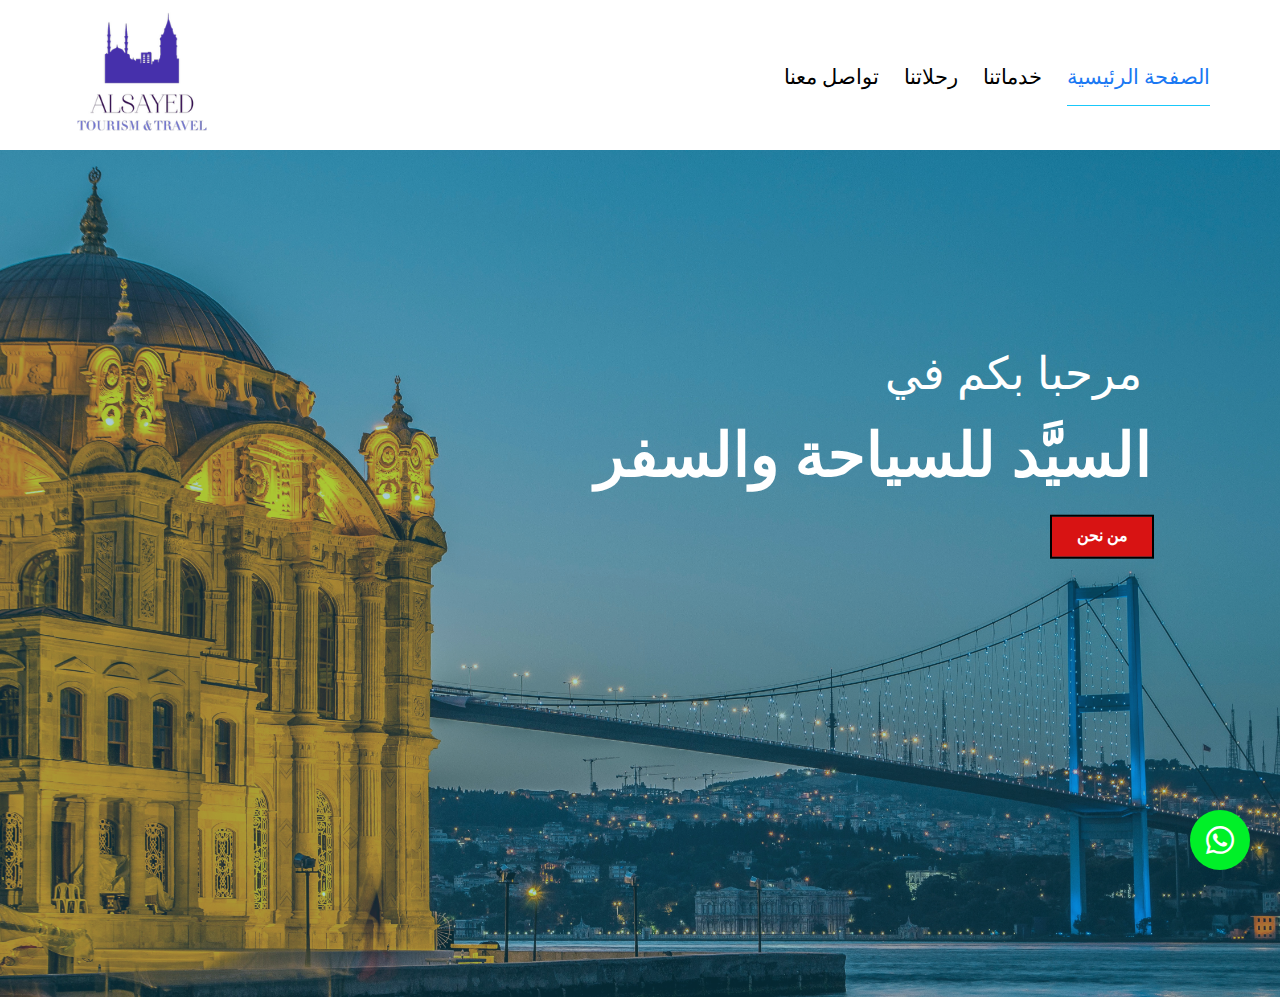
==== tourism.html @ 8df1ad29 "change video to images, for slow internet connection" ====
<!DOCTYPE html>
<html lang="en">
  <head>
    <meta charset="UTF-8" />
    <meta http-equiv="X-UA-Compatible" content="IE=edge" />
    <meta name="viewport" content="width=device-width, initial-scale=1.0" />
    <title>Alsayed Tourism & Travel</title>
    <!-- Normalize css -->
    <link rel="stylesheet" href="css/normalize.css" />
    <!-- Font Awesome Library -->
    <link rel="stylesheet" href="css/all.min.css" />
    <!-- Main Template Css File -->
    <link rel="stylesheet" href="css/tourism.css" />
    <!-- Google Fonts -->
    <link
      href="https://fonts.googleapis.com/css2?family=Cairo:wght@200;300;400;500;600;700;800;900;1000&family=Jomhuria&family=Open+Sans:wght@300;400;500;600;700;800&family=Rubik:wght@300;400;500;700&family=Work+Sans:wght@200;300;400;500;600;700;800&display=swap"
      rel="stylesheet"
    />
  </head>
  <body>
    <!-- start header -->
    <header>
      <div class="container">
        <nav>
          <i class="fas fa-bars toggle-menu"></i>
          <ul>
            <li><a class="active" href="#">الصفحة الرئيسية</a></li>
            <li><a href="#services">خدماتنا</a></li>
            <li><a href="#portfolio">رحلاتنا</a></li>
            <li><a href="#contact">تواصل معنا</a></li>
          </ul>
        </nav>
        <div class="logo">
          <a href="#" class="logo">
            <img
              decoding="async"
              src="././images/LogoSample_ByTailorBrands.jpg"
              alt="Logo"
            />
          </a>
        </div>
      </div>
    </header>
    <!-- End header -->
    <!-- Start images section -->
    <div class="images">
      <img 
      loading="lazy"
        src="./images/1.jpg"
      ></img>
      <div class="text">
        <p>مرحبا بكم في</p>
        <h2>السيَّد للسياحة والسفر</h2>
        <a href="#about">من نحن</a>
      </div>
    </div>
    <div class="whatsapp">
      <a href=""
        ><i class="fa-brands fa-whatsapp fa-2xl" style="color: #fff"></i
      ></a>
    </div>
    <!-- End images section -->
    <script src="tourism.js"></script>
  </body>
</html>
---- css/tourism.css ----
/* Start Variables */
:root {
  --main-color: #19c8fa;
  --transparent-color: rgb(15 116 143 / 35%);
  --section-padding: 100px;
  --main-text-color: #777;
}
/* End Variables */
/* Start Global Rules */
* {
  -webkit-box-sizing: border-box;
  box-sizing: border-box;
  box-sizing: border-box;
  padding: 0;
  margin: 0;
  direction: rtl;
}
html {
  scroll-behavior: smooth;
}
body {
  font-family: "Open Sans", sans-serif;
}
ul {
  list-style: none;
}
.container {
  padding-left: 15px;
  padding-right: 15px;
  margin-left: auto;
  margin-right: auto;
}
/* Small */
@media (min-width: 768px) {
  .container {
    width: 750px;
  }
}

@media (min-width: 992px) {
  .container {
    width: 970px;
  }
}
/* Large */
@media (min-width: 1200px) {
  .container {
    width: 1170px;
  }
}
/* End Global Rules */
/* Start Header */
header {
  position: absolute;
  left: 0;
  width: 100%;
  z-index: 1;
}

header .container {
  display: flex;
  justify-content: space-between;
  align-items: center;
  position: relative;
  min-height: 97px;
}
/* header .container::after {
  content: "";
  position: absolute;
  height: 1px;
  background-color: #a2a2a2;
  bottom: 0;
  width: calc(100% - 30px);
  left: 15px;
} */
header .container .logo img {
  max-height: 150px;
}
header .container nav {
  flex: 1;
  display: flex;
  align-items: center;
  justify-content: flex-start;
}
header .container nav ul {
  display: flex;
  gap: 25px;
}
header .container nav ul li a {
  text-decoration: none;
  color: black;
  font-size: 1.3rem;
}
header .container nav ul li .active {
  color: #1b79f3;
}
header .container nav i {
  display: none;
  font-size: 22px;
}
header nav ul li a.active,
header nav ul li a:hover {
  color: #1b79f3;
  border-bottom: 1px solid var(--main-color);
  padding-bottom: 15px;
}
@media (max-width: 767px) {
  header .container nav ul {
    display: none;
    flex-direction: column;
    gap: 50px;
    padding: 20px;
    position: absolute;
    top: 100%;
    right: 0;
    width: 100%;
    height: 100vh;
    background-color: black;
    z-index: 5;
  }
  header .container nav ul .trans {
    transition: background-color 1s ease;
    -webkit-transition: background-color 1s ease;
    transition: background-color 1s ease;
    -ms-transition: background-color 1s ease;
    -o-transition: background-color 1s ease;
  }
  header .container nav {
    padding-top: 40px;
    flex-flow: column;
    align-items: flex-start;
    width: 100%;
  }
  header .container nav i {
    padding-bottom: 20px;
    display: flex;
    cursor: pointer;
  }
  header .container nav ul li a {
    color: white;
    font-size: 1.5rem;
  }
  header .container .logo img {
    max-height: 100px;
  }
  header nav ul li a.active,
  header nav ul li a:hover {
    color: #1b79f3;
    border-bottom: 1px solid var(--main-color);
    padding-bottom: 15px;
  }
}
/* End Header */

/* Start images section */
.images {
  top: 150px;
  position: relative;
  margin-bottom: var(--section-padding);
  display: flex;
}
.images img {
  max-width: 100%;
  animation-name: cf4FadeInOut;
  animation-delay: 3s;
  animation-iteration-count: infinite;
  animation-duration: 3.3s;
}
.images::before {
  content: "";
  width: 100%;
  height: 100%;
  position: absolute;
  left: 0;
  top: 0px;
  background-color: var(--transparent-color);
  z-index: 2;
}
.images .text {
  padding: calc(var(--section-padding) / 2) 0;
  text-align: right;
  width: 90%;
  position: absolute;
  bottom: 65%;
  transform: translateY(50%);
  -webkit-transform: translateY(50%);
  transform: translateY(50%);
  -ms-transform: translateY(50%);
  -o-transform: translateY(50%);
  text-transform: uppercase;
  right: 10%;
  z-index: 3;
}
.images .text p {
  font-size: 2.8rem;
  color: white;
  padding: 10px;
}
.images .text h2 {
  font-size: 3.8rem;
  color: white;
  font-weight: bold;
  padding: 10px 0 30px 0;
}
.images .text a {
  display: block;
  text-decoration: none;
  color: white;
  width: 100px;
  height: 40px;
  line-height: 20px;
  background-color: #d81313;
  padding: 8px 20px;
  font-weight: bold;
  outline: solid 2px black;
  text-align: center;
}
@media (max-width: 768px) {
  .images .text {
    display: flex;
    flex-flow: column;
  }
  .images .text p {
    font-size: 1.8rem;
  }
  .images .text h2 {
    font-size: 2.5rem;
  }
  .images .text a {
    width: 90px;
    height: 35px;
    padding: 5px 16px;
    margin-bottom: 14px;
  }
}
@media (max-width: 370px) {
  .images .text p {
    font-size: 1.3rem;
    padding: 5px;
  }
  .images .text h2 {
    font-size: 1.8rem;
    padding: 5px 0 15px 0;
  }
  .images .text a {
    width: fit-content;
    height: 25px;
    font-size: 13px;
    line-height: 15px;
  }
}
.whatsapp {
  position: fixed;
  bottom: 30px;
  right: 30px;
  z-index: 7;
  background-color: #00f028;
  width: 60px;
  height: 60px;
  display: flex;
  align-items: center;
  justify-content: center;
  border-radius: 50%;
  -webkit-border-radius: 50%;
  border-radius: 50%;
  -ms-border-radius: 50%;
  -o-border-radius: 50%;
}
.whatsapp a {
  text-decoration: none;
}
.whatsapp a i {
  color: green;
}

@keyframes cf4FadeInOut {
  0% {
    opacity: 1;
  }
  17% {
    opacity: 1;
  }
  25% {
    opacity: 1;
  }
  92% {
    opacity: 0;
  }
  100% {
    opacity: 1;
  }
}

/* End images section */
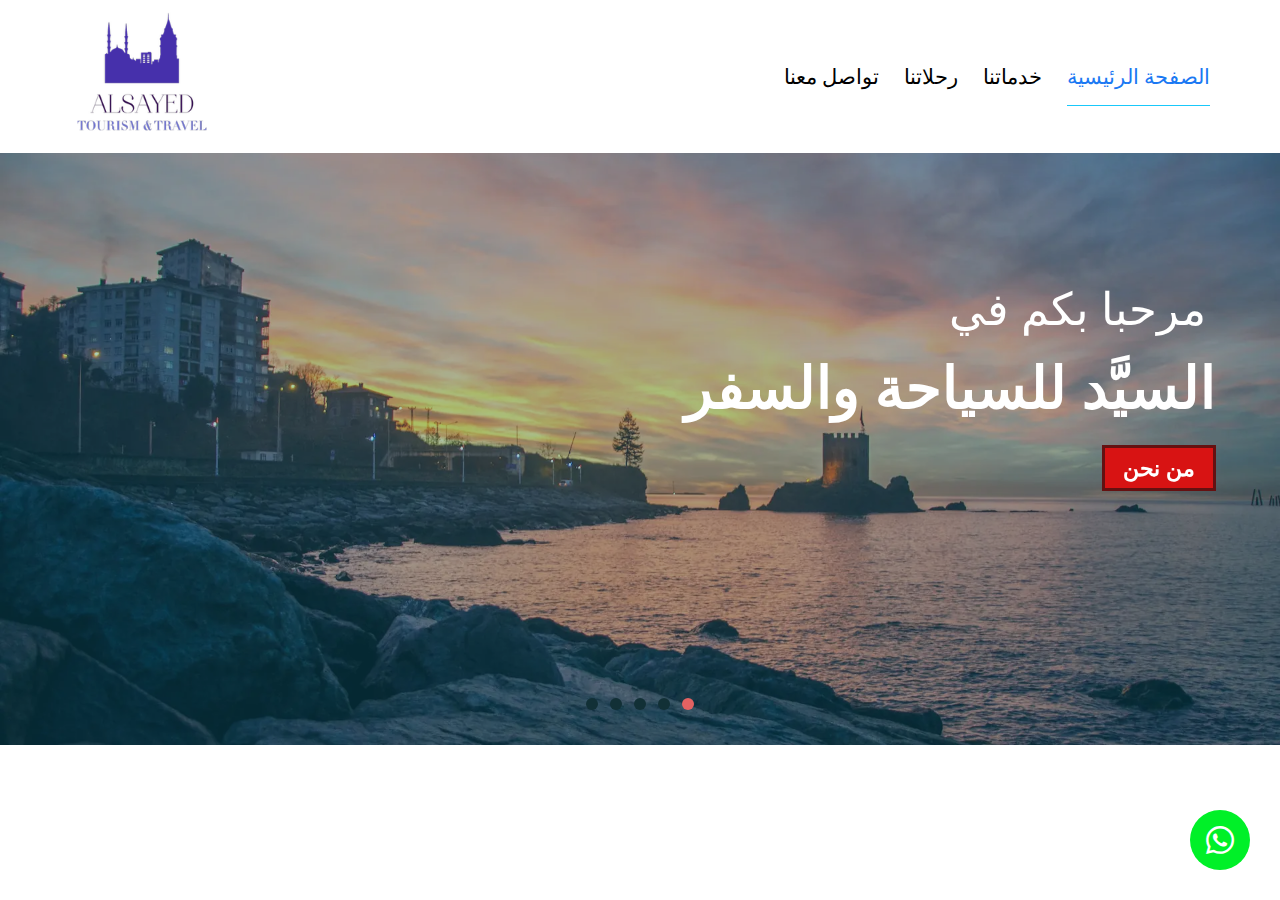
==== commit 92f2c929: "make slider section by swiper library" ====
--- a/tourism.html
+++ b/tourism.html
@@ -13,8 +13,17 @@
     <link rel="stylesheet" href="css/tourism.css" />
     <!-- Google Fonts -->
     <link
-      href="https://fonts.googleapis.com/css2?family=Cairo:wght@200;300;400;500;600;700;800;900;1000&family=Jomhuria&family=Open+Sans:wght@300;400;500;600;700;800&family=Rubik:wght@300;400;500;700&family=Work+Sans:wght@200;300;400;500;600;700;800&display=swap"
+      href="https://fonts.googleapis.com/css2?family=Cairo:wght@200;300;400;500;600;700;800;900&display=swap"
       rel="stylesheet"
+    />
+    <link
+      href="https://fonts.googleapis.com/css2?family=Jomhuria&family=Open+Sans:wght@300;400;500;600;700;800&family=Rubik:wght@300;400;500;700&family=Work+Sans:wght@200;300;400;500;600;700;800&display=swap"
+      rel="stylesheet"
+    />
+    <!-- Swiper Library -->
+    <link
+      rel="stylesheet"
+      href="https://cdn.jsdelivr.net/npm/swiper@10/swiper-bundle.min.css"
     />
   </head>
   <body>
@@ -33,7 +42,7 @@
         <div class="logo">
           <a href="#" class="logo">
             <img
-              decoding="async"
+              loading="lazy"
               src="././images/LogoSample_ByTailorBrands.jpg"
               alt="Logo"
             />
@@ -42,24 +51,69 @@
       </div>
     </header>
     <!-- End header -->
-    <!-- Start images section -->
-    <div class="images">
-      <img 
-      loading="lazy"
-        src="./images/1.jpg"
-      ></img>
-      <div class="text">
-        <p>مرحبا بكم في</p>
-        <h2>السيَّد للسياحة والسفر</h2>
-        <a href="#about">من نحن</a>
+
+    <!-- Start Slider section -->
+    <section id="slider">
+      <div class="swiper" id="swiper-1">
+        <div class="swiper-wrapper">
+          <div class="swiper-slide">
+            <img loading="lazy" src="./images/0.webp" alt="Turkey" />
+            <div class="text">
+              <p>مرحبا بكم في</p>
+              <h2>السيَّد للسياحة والسفر</h2>
+              <a href="#about">من نحن</a>
+            </div>
+          </div>
+          <div class="swiper-slide">
+            <img loading="lazy" src="./images/4.webp" alt="Turkey" />
+            <div class="text">
+              <p>مرحبا بكم في</p>
+              <h2>السيَّد للسياحة والسفر</h2>
+              <a href="#about">من نحن</a>
+            </div>
+          </div>
+          <div class="swiper-slide">
+            <img loading="lazy" src="./images/5.webp" alt="Turkey" />
+            <div class="text">
+              <p>مرحبا بكم في</p>
+              <h2>السيَّد للسياحة والسفر</h2>
+              <a href="#about">من نحن</a>
+            </div>
+          </div>
+          <div class="swiper-slide">
+            <img loading="lazy" src="./images/6.webp" alt="Turkey" />
+            <div class="text">
+              <p>مرحبا بكم في</p>
+              <h2>السيَّد للسياحة والسفر</h2>
+              <a href="#about">من نحن</a>
+            </div>
+          </div>
+          <div class="swiper-slide">
+            <img loading="lazy" src="./images/1.webp" alt="Turkey" />
+            <div class="text">
+              <p>مرحبا بكم في</p>
+              <h2>السيَّد للسياحة والسفر</h2>
+              <a href="#about">من نحن</a>
+            </div>
+          </div>
+        </div>
+        <div class="swiper-pagination"></div>
       </div>
+    </section>
+
+    <div class="whatsapp">
+      <a href="https://wa.me/+905342081788" target="_blank">
+        <i class="fab fa-whatsapp fa-2xl" style="color: #fff"></i>
+      </a>
     </div>
-    <div class="whatsapp">
-      <a href=""
-        ><i class="fa-brands fa-whatsapp fa-2xl" style="color: #fff"></i
-      ></a>
-    </div>
-    <!-- End images section -->
+    <!-- End slider section -->
+
+    <!-- Start about section -->
+
+    <!-- End about section -->
+
+    <!-- Swiper Library -->
+    <script src="https://cdn.jsdelivr.net/npm/swiper@10/swiper-bundle.min.js"></script>
     <script src="tourism.js"></script>
   </body>
 </html>
--- a/css/tourism.css
+++ b/css/tourism.css
@@ -4,6 +4,7 @@
   --transparent-color: rgb(15 116 143 / 35%);
   --section-padding: 100px;
   --main-text-color: #777;
+  --button-color: #d81313;
 }
 /* End Variables */
 /* Start Global Rules */
@@ -51,7 +52,6 @@
 /* End Global Rules */
 /* Start Header */
 header {
-  position: absolute;
   left: 0;
   width: 100%;
   z-index: 1;
@@ -152,101 +152,80 @@
 }
 /* End Header */
 
-/* Start images section */
-.images {
-  top: 150px;
+/* Start swiper section */
+.swiper-slide img {
+  display: block;
+  width: 100%;
+  height: 37rem;
+  object-fit: cover;
+}
+#swiper-1 .swiper-pagination {
+  bottom: 2rem;
+}
+#swiper-1 .swiper-pagination-bullet {
+  opacity: 1;
+  background-color: rgb(18, 48, 54);
+  width: 0.75rem;
+  height: 0.75rem;
+  margin: 0 0.375rem;
+}
+#swiper-1 .swiper-pagination-bullet-active {
+  background-color: #e36262;
+}
+
+.swiper-slide {
   position: relative;
-  margin-bottom: var(--section-padding);
-  display: flex;
-}
-.images img {
-  max-width: 100%;
-  animation-name: cf4FadeInOut;
-  animation-delay: 3s;
-  animation-iteration-count: infinite;
-  animation-duration: 3.3s;
-}
-.images::before {
+}
+.swiper-slide::before {
   content: "";
+  position: absolute;
   width: 100%;
   height: 100%;
+  background-color: var(--transparent-color);
+}
+.swiper-slide .text {
+  width: fit-content;
+  display: flex;
+  flex-flow: column wrap;
   position: absolute;
-  left: 0;
-  top: 0px;
-  background-color: var(--transparent-color);
-  z-index: 2;
-}
-.images .text {
-  padding: calc(var(--section-padding) / 2) 0;
-  text-align: right;
-  width: 90%;
-  position: absolute;
-  bottom: 65%;
-  transform: translateY(50%);
-  -webkit-transform: translateY(50%);
-  transform: translateY(50%);
-  -ms-transform: translateY(50%);
-  -o-transform: translateY(50%);
-  text-transform: uppercase;
-  right: 10%;
-  z-index: 3;
-}
-.images .text p {
-  font-size: 2.8rem;
+  top: 20%;
+  right: 5%;
   color: white;
+}
+.swiper-slide .text p {
+  color: inherit;
+  font-size: 3.5vw;
   padding: 10px;
 }
-.images .text h2 {
-  font-size: 3.8rem;
-  color: white;
+.swiper-slide .text h2 {
+  color: inherit;
+  font-size: 4.5vw;
+  padding: 10px 0 25px 0;
+}
+.swiper-slide .text a {
+  color: inherit;
   font-weight: bold;
-  padding: 10px 0 30px 0;
-}
-.images .text a {
+  font-size: 1.4rem;
+  text-decoration: none;
+  background-color: var(--button-color);
+  width: fit-content;
   display: block;
-  text-decoration: none;
-  color: white;
-  width: 100px;
-  height: 40px;
-  line-height: 20px;
-  background-color: #d81313;
-  padding: 8px 20px;
-  font-weight: bold;
-  outline: solid 2px black;
-  text-align: center;
+  padding: 5px 18px;
+  border: solid 3px #651111;
+  line-height: 30px;
 }
 @media (max-width: 768px) {
-  .images .text {
-    display: flex;
-    flex-flow: column;
-  }
-  .images .text p {
-    font-size: 1.8rem;
-  }
-  .images .text h2 {
+  .swiper-slide img {
+    height: 20rem;
+  }
+  .swiper-slide .text {
+    top: 10%;
+  }
+  .swiper-slide .text h2 {
     font-size: 2.5rem;
   }
-  .images .text a {
-    width: 90px;
-    height: 35px;
-    padding: 5px 16px;
-    margin-bottom: 14px;
-  }
-}
-@media (max-width: 370px) {
-  .images .text p {
-    font-size: 1.3rem;
-    padding: 5px;
-  }
-  .images .text h2 {
-    font-size: 1.8rem;
-    padding: 5px 0 15px 0;
-  }
-  .images .text a {
-    width: fit-content;
-    height: 25px;
-    font-size: 13px;
-    line-height: 15px;
+  .swiper-slide .text p {
+    font-size: 2rem;
   }
 }
 .whatsapp {
@@ -273,22 +252,8 @@
   color: green;
 }
 
-@keyframes cf4FadeInOut {
-  0% {
-    opacity: 1;
-  }
-  17% {
-    opacity: 1;
-  }
-  25% {
-    opacity: 1;
-  }
-  92% {
-    opacity: 0;
-  }
-  100% {
-    opacity: 1;
-  }
-}
-
-/* End images section */
+/* End Slider section */
+
+/* Start about section */
+
+/*  End about section */
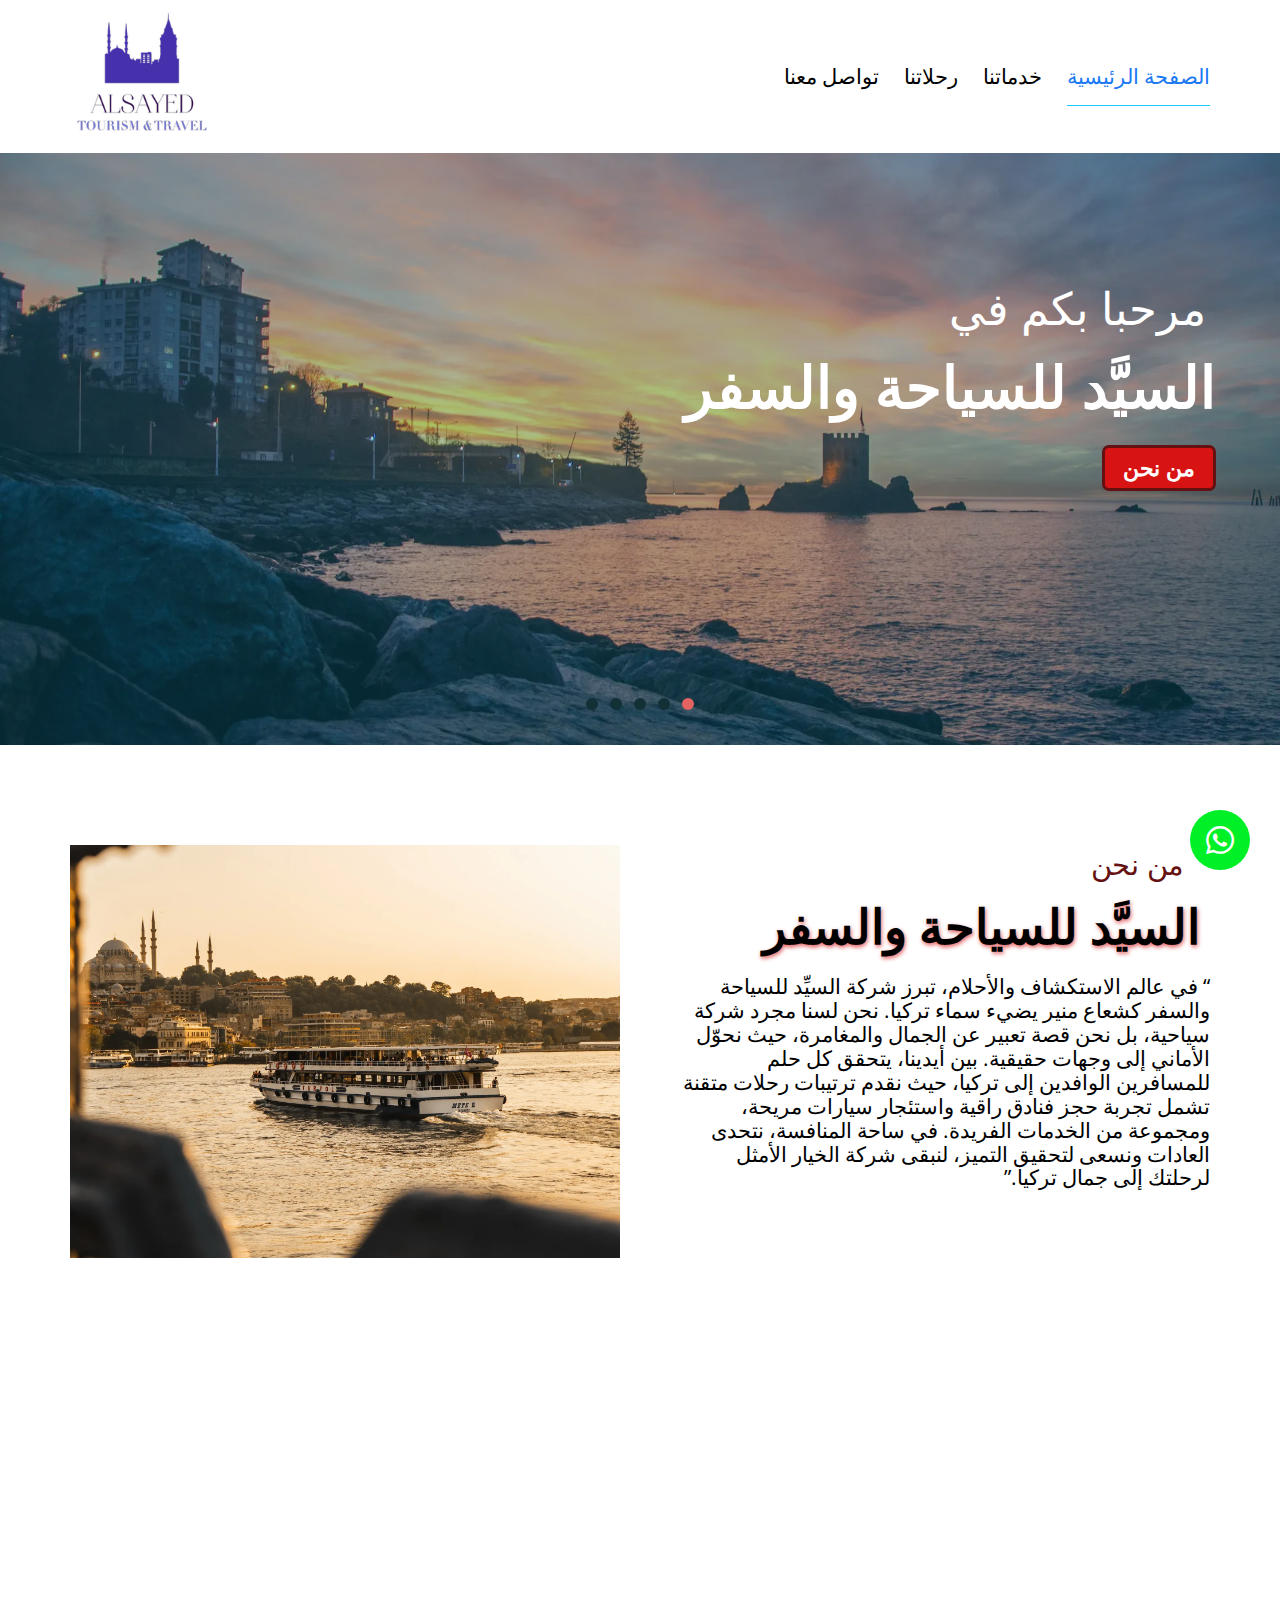
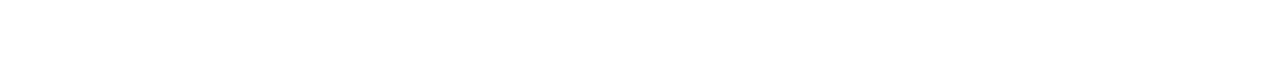
==== commit 9ec3183a: "make about section" ====
--- a/tourism.html
+++ b/tourism.html
@@ -25,6 +25,7 @@
       rel="stylesheet"
       href="https://cdn.jsdelivr.net/npm/swiper@10/swiper-bundle.min.css"
     />
+    <link rel="stylesheet" href="./css/magic.min.css" />
   </head>
   <body>
     <!-- start header -->
@@ -109,7 +110,27 @@
     <!-- End slider section -->
 
     <!-- Start about section -->
-
+    <div class="about">
+      <div class="container">
+        <div class="image-1"><img src="./images/7.webp" alt="Turkey" /></div>
+        <div class="text">
+          <p>من نحن</p>
+          <h3>السيَّد للسياحة والسفر</h3>
+          <p>
+            <q>
+              في عالم الاستكشاف والأحلام، تبرز شركة السيِّد للسياحة والسفر كشعاع
+              منير يضيء سماء تركيا. نحن لسنا مجرد شركة سياحية، بل نحن قصة تعبير
+              عن الجمال والمغامرة، حيث نحوّل الأماني إلى وجهات حقيقية. بين
+              أيدينا، يتحقق كل حلم للمسافرين الوافدين إلى تركيا، حيث نقدم
+              ترتيبات رحلات متقنة تشمل تجربة حجز فنادق راقية واستئجار سيارات
+              مريحة، ومجموعة من الخدمات الفريدة. في ساحة المنافسة، نتحدى العادات
+              ونسعى لتحقيق التميز، لنبقى شركة الخيار الأمثل لرحلتك إلى جمال
+              تركيا.</q
+            >
+          </p>
+        </div>
+      </div>
+    </div>
     <!-- End about section -->
 
     <!-- Swiper Library -->
--- a/css/tourism.css
+++ b/css/tourism.css
@@ -153,6 +153,9 @@
 /* End Header */
 
 /* Start swiper section */
+#slider {
+  padding-bottom: var(--section-padding);
+}
 .swiper-slide img {
   display: block;
   width: 100%;
@@ -213,6 +216,11 @@
   padding: 5px 18px;
   border: solid 3px #651111;
   line-height: 30px;
+  border-radius: 7px;
+  -webkit-border-radius: 7px;
+  -moz-border-radius: 7px;
+  -ms-border-radius: 7px;
+  -o-border-radius: 7px;
 }
 @media (max-width: 768px) {
   .swiper-slide img {
@@ -255,5 +263,81 @@
 /* End Slider section */
 
 /* Start about section */
-
+.about .container {
+  direction: ltr;
+  display: flex;
+  justify-content: space-between;
+}
+.about .container .text {
+  width: 100%;
+  display: flex;
+  flex-flow: column;
+  flex-basis: 170%;
+  padding-left: 50px;
+}
+.about .container .text p:first-child {
+  font-size: 2rem;
+  padding-bottom: 15px;
+  color: #651111;
+  transform: scale(0.9);
+  transition: all 0.3s ease;
+  -webkit-transform: scale(0.9);
+  -moz-transform: scale(0.9);
+  -ms-transform: scale(0.9);
+  -o-transform: scale(0.9);
+  -webkit-transition: all 0.3s ease;
+  -moz-transition: all 0.3s ease;
+  -ms-transition: all 0.3s ease;
+  -o-transition: all 0.3s ease;
+}
+
+.about:hover .container .text p:first-child {
+  font-size: 3rem;
+  transform: scale(1);
+  -webkit-transform: scale(1);
+  -moz-transform: scale(1);
+  -ms-transform: scale(1);
+  -o-transform: scale(1);
+}
+.about .container .text h3 {
+  width: fit-content;
+  padding: 0 10px;
+  font-size: 3rem;
+  line-height: 58px;
+  position: relative;
+  text-shadow: 1px 2px 4px #e36262;
+}
+.about:hover .container .text h3 {
+  border-radius: 10px;
+  -webkit-border-radius: 10px;
+  -moz-border-radius: 10px;
+  -ms-border-radius: 10px;
+  -o-border-radius: 10px;
+}
+
+.about .container .text p:last-child {
+  font-size: 1.3rem;
+  padding-top: 20px;
+}
+.about .container .image-1 {
+}
+.about .container .image-1 img {
+  display: block;
+  width: 100%;
+  max-height: 50%;
+  object-fit: cover;
+}
+@media (max-width: 992px) {
+  .about .container {
+    flex-flow: column wrap;
+    gap: 50px;
+  }
+  .about .container .image-1 img {
+    width: 100%;
+    height: 50vh;
+  }
+  .about .container .text p:first-child {
+    font-size: 3rem;
+  }
+}
 /*  End about section */
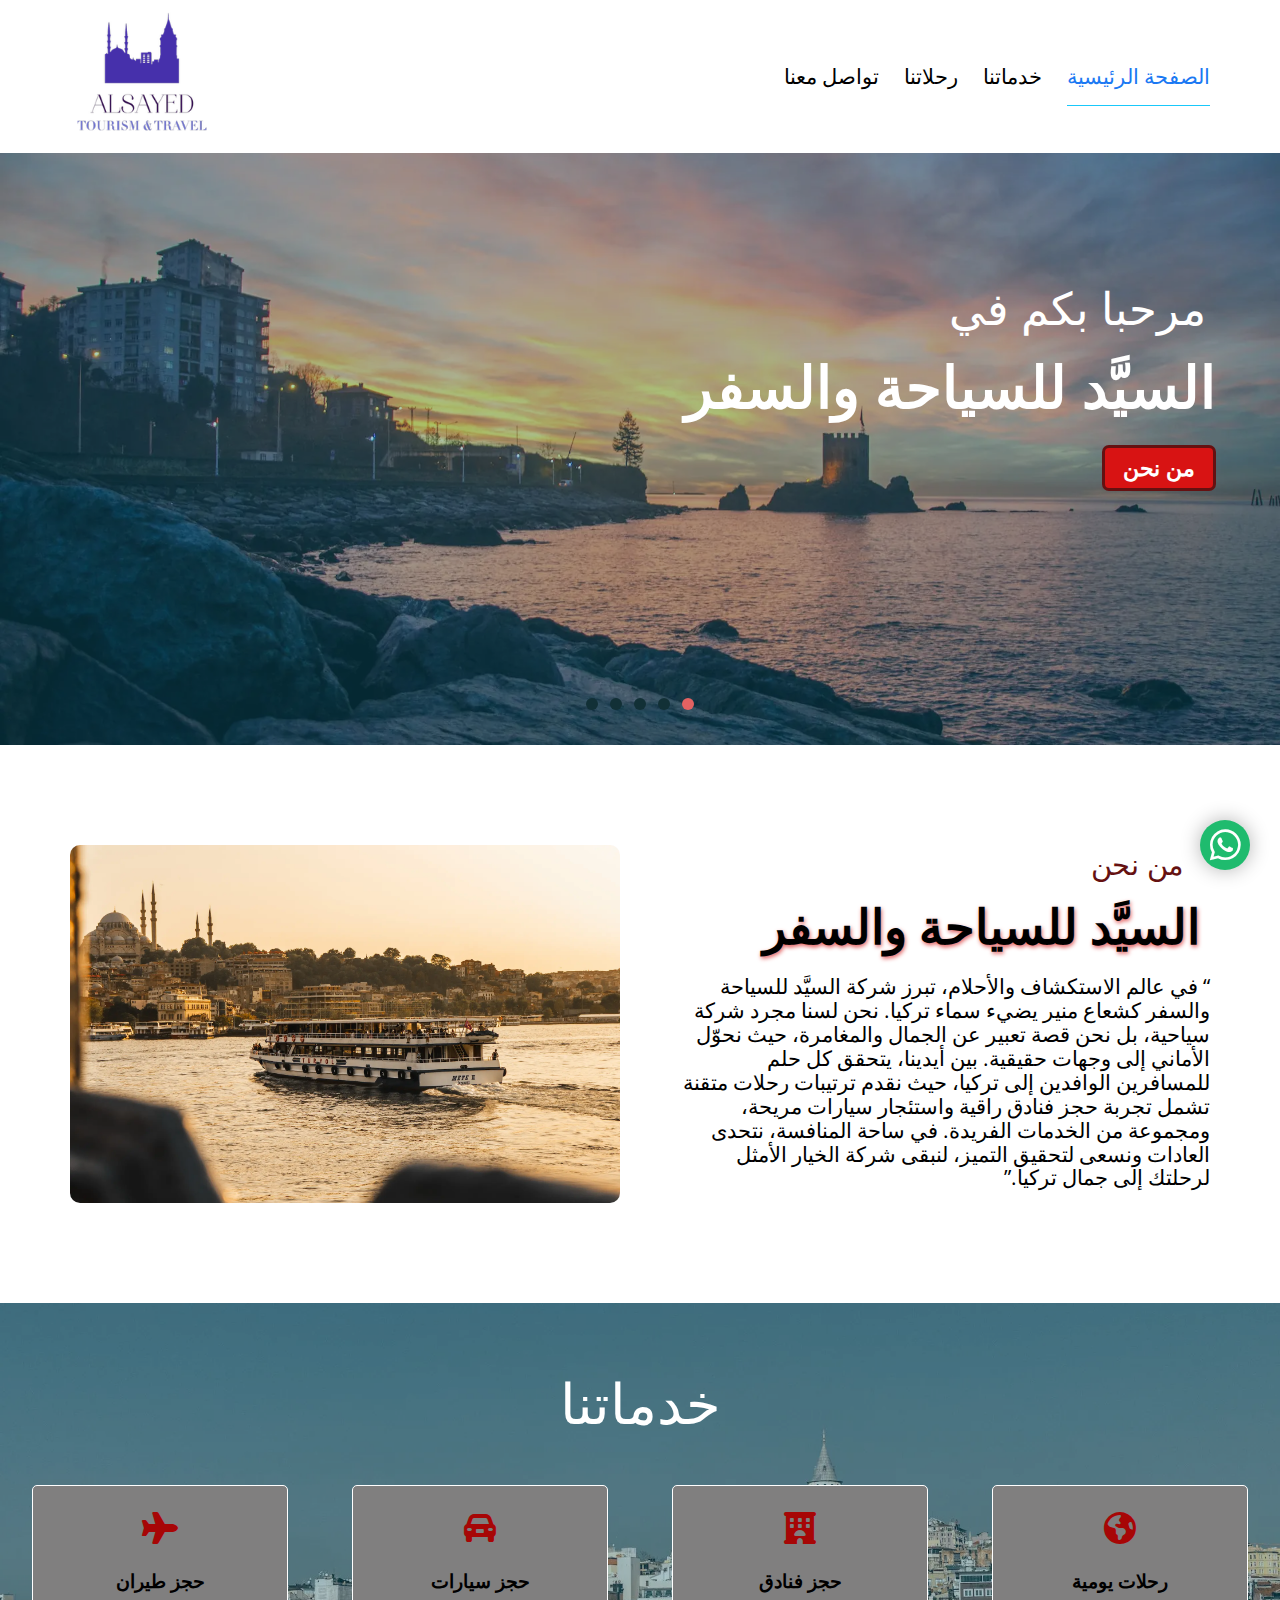
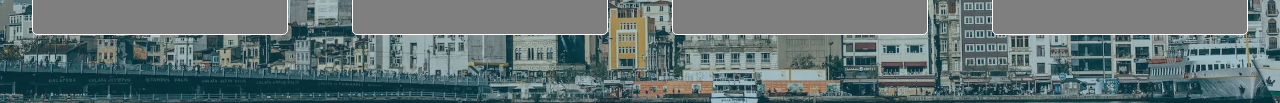
==== commit 150e60a4: "finish services section" ====
--- a/tourism.html
+++ b/tourism.html
@@ -102,15 +102,14 @@
       </div>
     </section>
 
-    <div class="whatsapp">
-      <a href="https://wa.me/+905342081788" target="_blank">
-        <i class="fab fa-whatsapp fa-2xl" style="color: #fff"></i>
-      </a>
-    </div>
+    <a href="https://wa.me/+905342081788" target="_blank" class="whatsapp">
+      <i class="fab fa-whatsapp fa-2xl" style="color: #fff"></i>
+    </a>
+
     <!-- End slider section -->
 
     <!-- Start about section -->
-    <div class="about">
+    <div class="about" id="about">
       <div class="container">
         <div class="image-1"><img src="./images/7.webp" alt="Turkey" /></div>
         <div class="text">
@@ -118,7 +117,7 @@
           <h3>السيَّد للسياحة والسفر</h3>
           <p>
             <q>
-              في عالم الاستكشاف والأحلام، تبرز شركة السيِّد للسياحة والسفر كشعاع
+              في عالم الاستكشاف والأحلام، تبرز شركة السيَّد للسياحة والسفر كشعاع
               منير يضيء سماء تركيا. نحن لسنا مجرد شركة سياحية، بل نحن قصة تعبير
               عن الجمال والمغامرة، حيث نحوّل الأماني إلى وجهات حقيقية. بين
               أيدينا، يتحقق كل حلم للمسافرين الوافدين إلى تركيا، حيث نقدم
@@ -132,6 +131,32 @@
       </div>
     </div>
     <!-- End about section -->
+    <!-- Start service section  -->
+    <div class="service">
+      <p>خدماتنا</p>
+      <div class="serv">
+        <a href="#home" class="srv">
+          <i
+            class="fa-solid fa-earth-americas fa-2xl"
+            style="color: #a70606"
+          ></i>
+          <h3>رحلات يومية</h3>
+        </a>
+        <a href="#home" class="srv">
+          <i class="fa-solid fa-hotel fa-2xl" style="color: #a70606"></i>
+          <h3>حجز فنادق</h3>
+        </a>
+        <a href="#home" class="srv">
+          <i class="fa-solid fa-car-rear fa-2xl" style="color: #a70606"></i>
+          <h3>حجز سيارات</h3>
+        </a>
+        <a href="#home" class="srv">
+          <i class="fa-solid fa-plane fa-2xl" style="color: #a70606"></i>
+          <h3>حجز طيران</h3>
+        </a>
+      </div>
+    </div>
+    <!-- End service section  -->
 
     <!-- Swiper Library -->
     <script src="https://cdn.jsdelivr.net/npm/swiper@10/swiper-bundle.min.js"></script>
--- a/css/tourism.css
+++ b/css/tourism.css
@@ -236,14 +236,15 @@
     font-size: 2rem;
   }
 }
+/* start whatsapp icon */
 .whatsapp {
   position: fixed;
   bottom: 30px;
   right: 30px;
   z-index: 7;
-  background-color: #00f028;
-  width: 60px;
-  height: 60px;
+  background-color: #1fbb6e;
+  width: 50px;
+  height: 50px;
   display: flex;
   align-items: center;
   justify-content: center;
@@ -252,13 +253,16 @@
   border-radius: 50%;
   -ms-border-radius: 50%;
   -o-border-radius: 50%;
-}
-.whatsapp a {
   text-decoration: none;
-}
-.whatsapp a i {
-  color: green;
-}
+  box-shadow: #0000004d 0px 0px 20px 0px;
+}
+.whatsapp i {
+  font-size: 2.2rem;
+}
+.whatsapp:hover {
+  background-color: #128c7e;
+}
+/* start whatsapp icon */
 
 /* End Slider section */
 
@@ -267,6 +271,7 @@
   direction: ltr;
   display: flex;
   justify-content: space-between;
+  padding-bottom: var(--section-padding);
 }
 .about .container .text {
   width: 100%;
@@ -319,13 +324,16 @@
   font-size: 1.3rem;
   padding-top: 20px;
 }
-.about .container .image-1 {
-}
 .about .container .image-1 img {
   display: block;
-  width: 100%;
-  max-height: 50%;
+  max-width: 100%;
+  aspect-ratio: 2/1.3;
   object-fit: cover;
+  border-radius: 10px;
+  -webkit-border-radius: 10px;
+  -moz-border-radius: 10px;
+  -ms-border-radius: 10px;
+  -o-border-radius: 10px;
 }
 @media (max-width: 992px) {
   .about .container {
@@ -339,5 +347,75 @@
   .about .container .text p:first-child {
     font-size: 3rem;
   }
+  .about .container .text {
+    padding: 0;
+  }
+  .about .container .text p q {
+    font-size: 1.2rem;
+  }
 }
 /*  End about section */
+
+/* Start service section */
+.service {
+  display: flex;
+  flex-flow: column;
+  justify-content: center;
+  align-items: center;
+  gap: 50px;
+  background-image: url("../images/8.webp");
+  background-size: cover;
+  position: relative;
+  min-height: 400px;
+}
+.service::after {
+  content: "";
+  position: absolute;
+  width: 100%;
+  height: 100%;
+  background-color: var(--transparent-color);
+}
+.service p {
+  font-size: 3.5rem;
+  color: white;
+  z-index: 1;
+}
+.service .serv {
+  width: 100%;
+  display: flex;
+  flex-flow: row wrap;
+  justify-content: space-around;
+  z-index: 1;
+}
+.service .serv .srv {
+  display: flex;
+  flex-flow: column;
+  align-items: center;
+  justify-content: space-evenly;
+  height: 150px;
+  width: 20%;
+  background-color: #807f7f;
+  border: 1px solid white;
+  border-radius: 5px;
+  -webkit-border-radius: 5px;
+  -moz-border-radius: 5px;
+  -ms-border-radius: 5px;
+  -o-border-radius: 5px;
+  text-decoration: none;
+  color: black;
+}
+.service .serv .srv i {
+  display: block;
+}
+@media (max-width: 768px) {
+  .service .serv {
+    flex-flow: column;
+    align-items: center;
+    justify-content: flex-start;
+    gap: 15px;
+  }
+  .service .serv .srv {
+    width: 90%;
+  }
+}
+/* End service section */
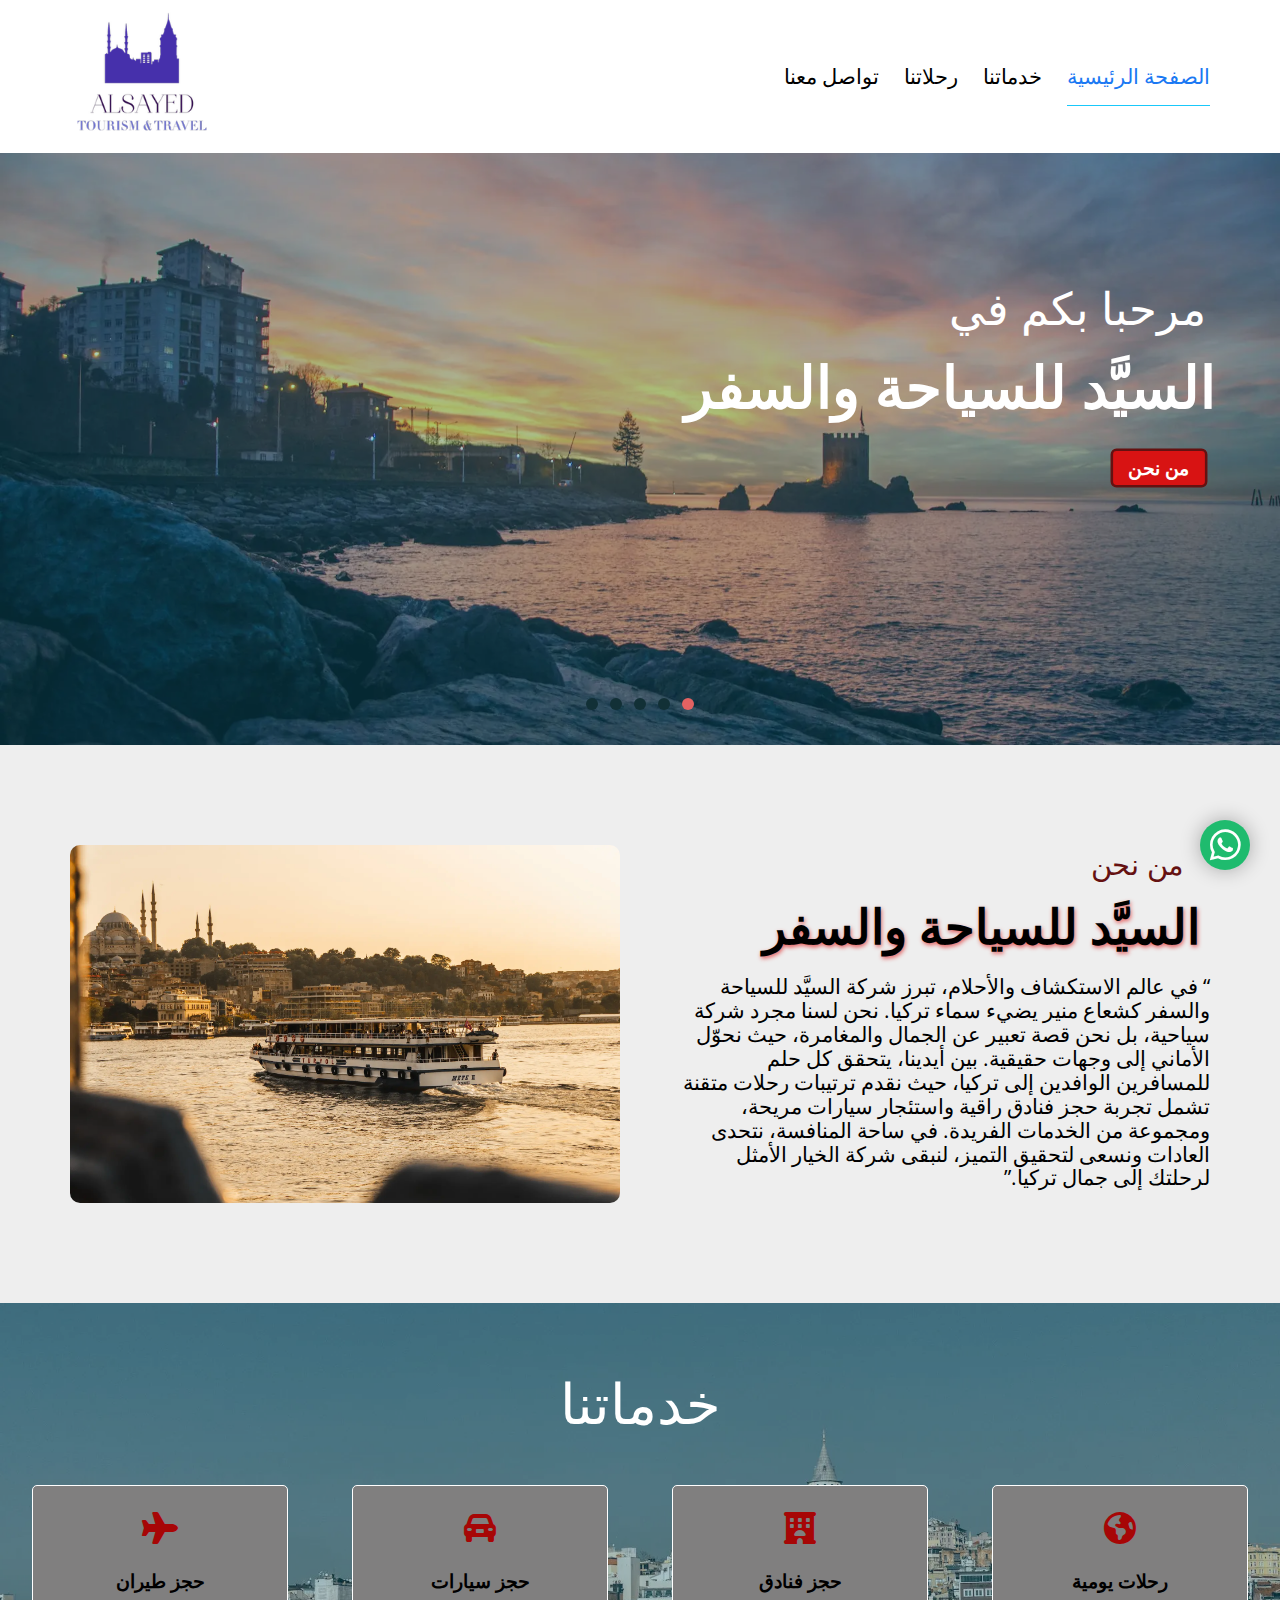
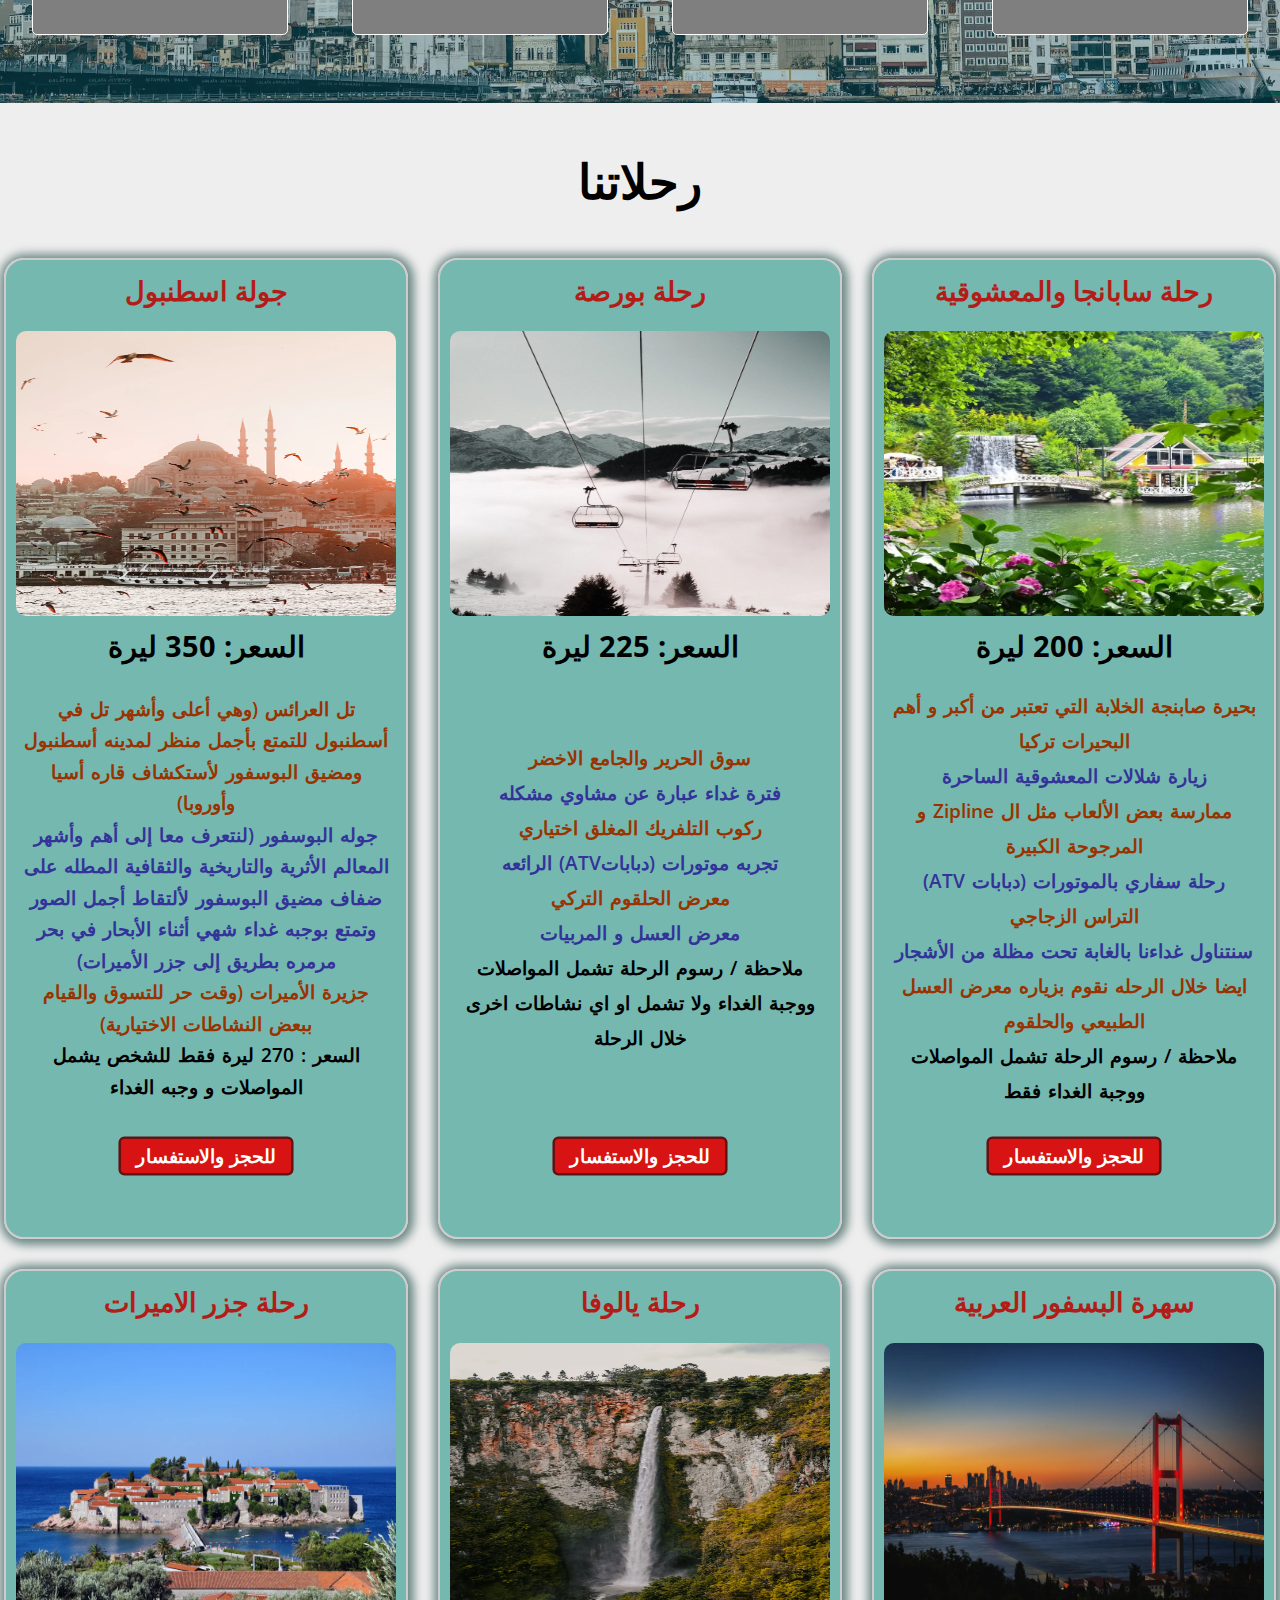
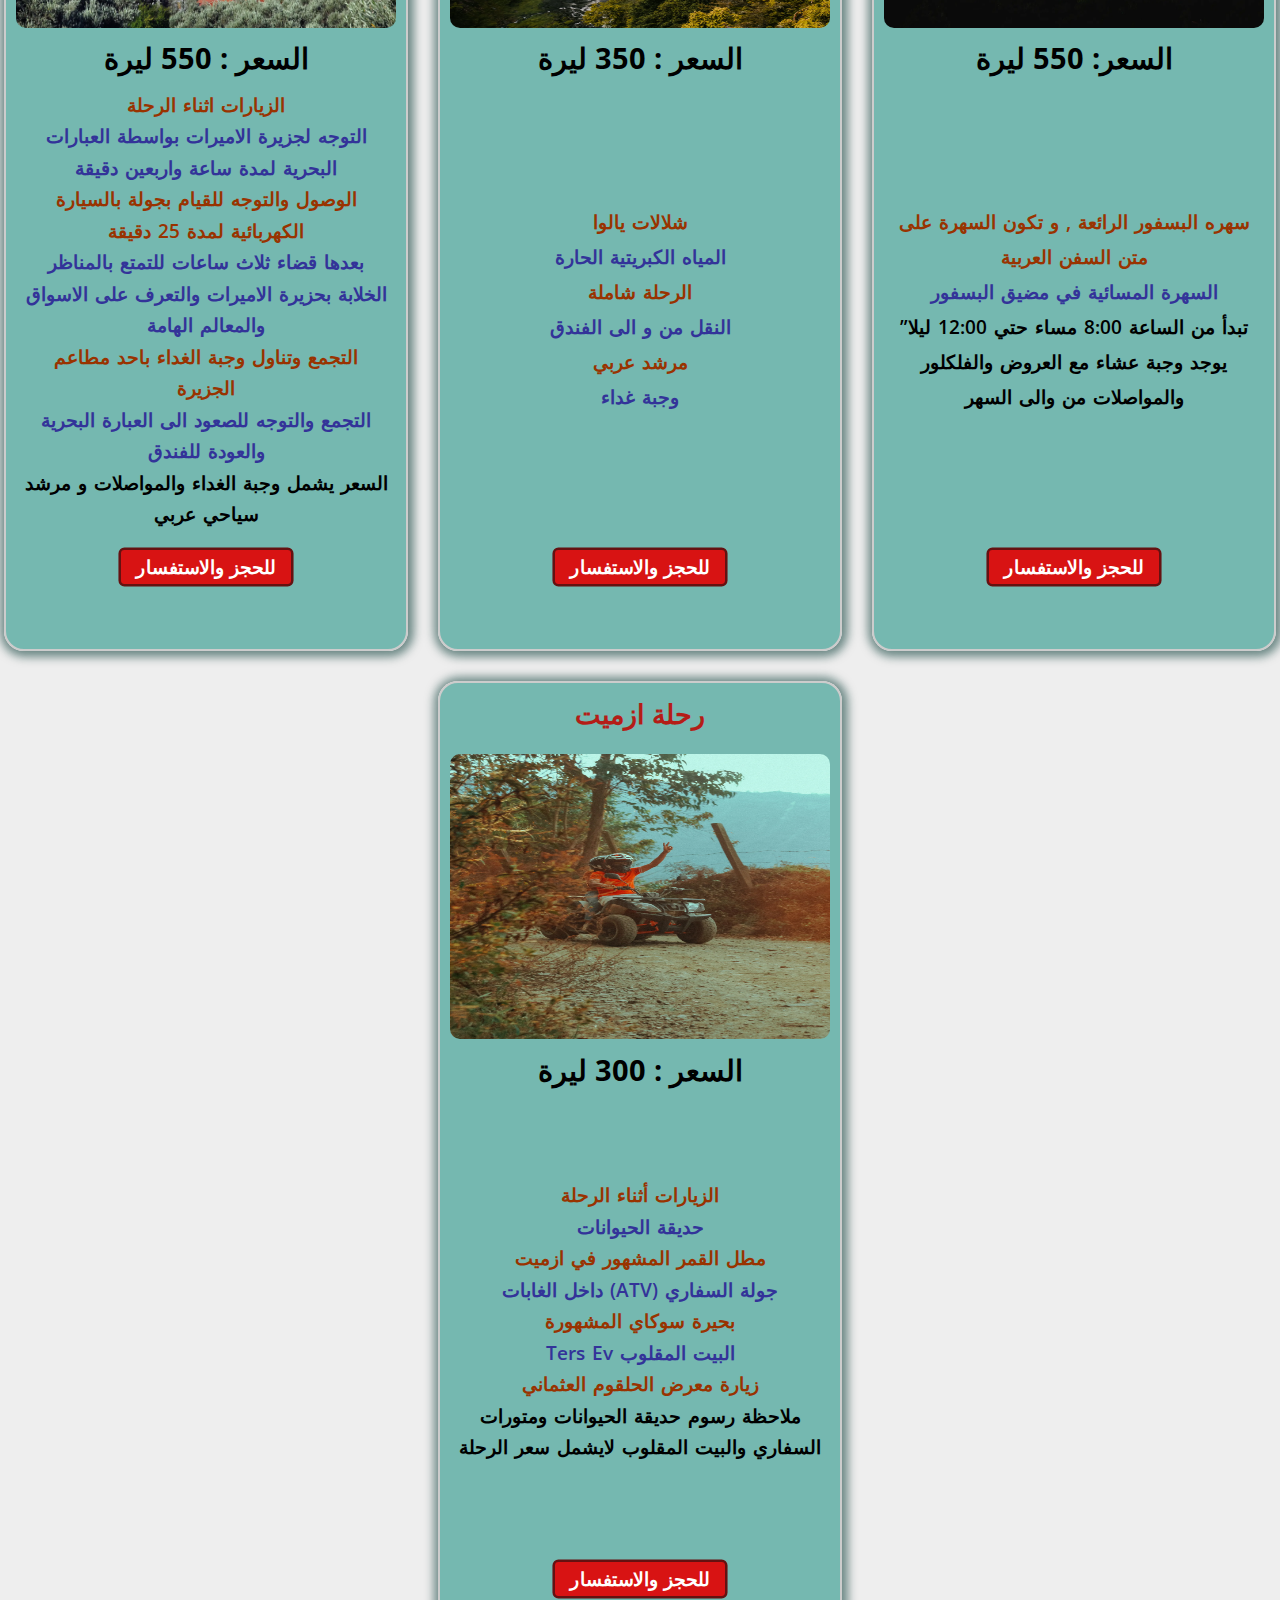
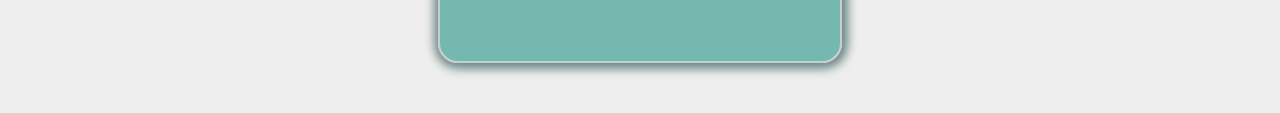
==== commit c8b1e891: "Finish Our-Travels section" ====
--- a/tourism.html
+++ b/tourism.html
@@ -34,7 +34,7 @@
         <nav>
           <i class="fas fa-bars toggle-menu"></i>
           <ul>
-            <li><a class="active" href="#">الصفحة الرئيسية</a></li>
+            <li><a class="active" href="#" id="home">الصفحة الرئيسية</a></li>
             <li><a href="#services">خدماتنا</a></li>
             <li><a href="#portfolio">رحلاتنا</a></li>
             <li><a href="#contact">تواصل معنا</a></li>
@@ -131,7 +131,7 @@
       </div>
     </div>
     <!-- End about section -->
-    <!-- Start service section  -->
+    <!-- Start services section  -->
     <div class="service">
       <p>خدماتنا</p>
       <div class="serv">
@@ -156,8 +156,162 @@
         </a>
       </div>
     </div>
-    <!-- End service section  -->
-
+    <!-- End services section  -->
+
+    <!-- Start travels section -->
+    <div class="travels">
+      <div class="container"></div>
+      <h2>رحلاتنا</h2>
+      <div class="boxes">
+        <div class="box">
+          <h3>رحلة سابانجا والمعشوقية</h3>
+          <div class="image-T">
+            <img src="./images/9.webp" alt="sapanci" />
+          </div>
+          <h3>السعر: 200 ليرة</h3>
+          <ul>
+            <li>
+              بحيرة صابنجة الخلابة التي تعتبر من أكبر و أهم البحيرات تركيا
+            </li>
+            <li>زيارة شلالات المعشوقية الساحرة</li>
+            <li>ممارسة بعض الألعاب مثل ال Zipline و المرجوحة الكبيرة</li>
+            <li>رحلة سفاري بالموتورات (دبابات ATV)</li>
+            <li>التراس الزجاجي</li>
+            <li>سنتناول غداءنا بالغابة تحت مظلة من الأشجار</li>
+            <li>ايضا خلال الرحله نقوم بزياره معرض العسل الطبيعي والحلقوم</li>
+            <li>ملاحظة / رسوم الرحلة تشمل المواصلات ووجبة الغداء فقط</li>
+          </ul>
+          <a href="">للحجز والاستفسار</a>
+        </div>
+        <div class="box">
+          <h3>رحلة بورصة</h3>
+          <div class="image-T">
+            <img src="./images/10.webp" alt="sapanci" />
+          </div>
+          <h3>السعر: 225 ليرة</h3>
+          <ul>
+            <li>سوق الحرير والجامع الاخضر</li>
+            <li>فترة غداء عبارة عن مشاوي مشكله</li>
+            <li>ركوب التلفريك المغلق اختياري</li>
+            <li>تجربه موتورات (دباباتATV) الرائعه</li>
+            <li>معرض الحلقوم التركي</li>
+            <li>معرض العسل و المربيات</li>
+            <li>
+              ملاحظة / رسوم الرحلة تشمل المواصلات ووجبة الغداء ولا تشمل او اي
+              نشاطات اخرى خلال الرحلة
+            </li>
+          </ul>
+          <a href="">للحجز والاستفسار</a>
+        </div>
+        <div class="box">
+          <h3>جولة اسطنبول</h3>
+          <div class="image-T">
+            <img src="./images/11.webp" alt="sapanci" />
+          </div>
+          <h3>السعر: 350 ليرة</h3>
+          <ul class="last">
+            <li>
+              تل العرائس (وهي أعلى وأشهر تل في أسطنبول للتمتع بأجمل منظر لمدينه
+              أسطنبول ومضيق البوسفور لأستكشاف قاره أسيا وأوروبا)
+            </li>
+            <li>
+              جوله البوسفور (لنتعرف معا إلى أهم وأشهر المعالم الأثرية والتاريخية
+              والثقافية المطله على ضفاف مضيق البوسفور لألتقاط أجمل الصور وتمتع
+              بوجبه غداء شهي أثناء الأبحار في بحر مرمره بطريق إلى جزر الأميرات)
+            </li>
+            <li>
+              جزيرة الأميرات (وقت حر للتسوق والقيام ببعض النشاطات الاختيارية)
+            </li>
+            <li>السعر : 270 ليرة فقط للشخص يشمل المواصلات و وجبه الغداء</li>
+          </ul>
+          <a href="">للحجز والاستفسار</a>
+        </div>
+        <div class="box">
+          <h3>سهرة البسفور العربية</h3>
+          <div class="image-T">
+            <img src="./images/12.webp" alt="sapanci" />
+          </div>
+          <h3>السعر: 550 ليرة</h3>
+          <ul>
+            <li>سهره البسفور الرائعة , و تكون السهرة على متن السفن العربية</li>
+            <li>السهرة المسائية في مضيق البسفور</li>
+            <li>
+              تبدأ من الساعة 8:00 مساء حتي 12:00 ليلا” يوجد وجبة عشاء مع العروض
+              والفلكلور والمواصلات من والى السهر
+            </li>
+          </ul>
+          <a href="">للحجز والاستفسار</a>
+        </div>
+        <div class="box">
+          <h3>رحلة يالوفا</h3>
+          <div class="image-T">
+            <img src="./images/13.webp" alt="sapanci" />
+          </div>
+          <h3>السعر : 350 ليرة</h3>
+          <ul>
+            <li>شلالات يالوا</li>
+            <li>المياه الكبريتية الحارة</li>
+            <li>الرحلة شاملة</li>
+            <li>النقل من و الى الفندق</li>
+            <li>مرشد عربي</li>
+            <li>وجبة غداء</li>
+            <li></li>
+          </ul>
+
+          <a href="">للحجز والاستفسار</a>
+        </div>
+        <div class="box">
+          <h3>رحلة جزر الاميرات</h3>
+          <div class="image-T">
+            <img src="./images/14.webp" alt="sapanci" />
+          </div>
+          <h3>السعر : 550 ليرة</h3>
+          <ul class="last">
+            <li>الزيارات اثناء الرحلة</li>
+            <li>
+              التوجه لجزيرة الاميرات بواسطة العبارات البحرية لمدة ساعة واربعين
+              دقيقة
+            </li>
+            <li>
+              الوصول والتوجه للقيام بجولة بالسيارة الكهربائية لمدة 25 دقيقة
+            </li>
+            <li>
+              بعدها قضاء ثلاث ساعات للتمتع بالمناظر الخلابة بحزيرة الاميرات
+              والتعرف على الاسواق والمعالم الهامة
+            </li>
+            <li>التجمع وتناول وجبة الغداء باحد مطاعم الجزيرة</li>
+            <li>التجمع والتوجه للصعود الى العبارة البحرية والعودة للفندق</li>
+            <li>السعر يشمل وجبة الغداء والمواصلات و مرشد سياحي عربي</li>
+          </ul>
+          <a href="">للحجز والاستفسار</a>
+        </div>
+        <div class="box">
+          <h3>رحلة ازميت</h3>
+          <div class="image-T">
+            <img src="./images/15.webp" alt="sapanci" />
+          </div>
+          <h3>السعر : 300 ليرة</h3>
+          <ul class="last">
+            <li>الزيارات أثناء الرحلة</li>
+            <li>حديقة الحيوانات</li>
+            <li>مطل القمر المشهور في ازميت</li>
+            <li>جولة السفاري (ATV) داخل الغابات</li>
+            <li>بحيرة سوكاي المشهورة</li>
+            <li>البيت المقلوب Ters Ev</li>
+            <li>زيارة معرض الحلقوم العثماني</li>
+            <li>
+              ملاحظة رسوم حديقة الحيوانات ومتورات السفاري والبيت المقلوب لايشمل
+              سعر الرحلة
+            </li>
+          </ul>
+          <a href="">للحجز والاستفسار</a>
+        </div>
+      </div>
+    </div>
+    <!-- End travels section -->
+    <!-- Start footer  -->
+
+    <!-- End footer  -->
     <!-- Swiper Library -->
     <script src="https://cdn.jsdelivr.net/npm/swiper@10/swiper-bundle.min.js"></script>
     <script src="tourism.js"></script>
--- a/css/tourism.css
+++ b/css/tourism.css
@@ -21,6 +21,7 @@
 }
 body {
   font-family: "Open Sans", sans-serif;
+  overflow-x: hidden;
 }
 ul {
   list-style: none;
@@ -153,9 +154,7 @@
 /* End Header */
 
 /* Start swiper section */
-#slider {
-  padding-bottom: var(--section-padding);
-}
+
 .swiper-slide img {
   display: block;
   width: 100%;
@@ -221,6 +220,23 @@
   -moz-border-radius: 7px;
   -ms-border-radius: 7px;
   -o-border-radius: 7px;
+  transition: all 0.3s;
+  transform: scale(0.85);
+  -webkit-transform: scale(0.85);
+  -moz-transform: scale(0.85);
+  -ms-transform: scale(0.85);
+  -o-transform: scale(0.85);
+  -webkit-transition: all 0.3s;
+  -moz-transition: all 0.3s;
+  -ms-transition: all 0.3s;
+  -o-transition: all 0.3s;
+}
+.swiper-slide .text a:hover {
+  transform: scale(1);
+  -webkit-transform: scale(1);
+  -moz-transform: scale(1);
+  -ms-transform: scale(1);
+  -o-transform: scale(1);
 }
 @media (max-width: 768px) {
   .swiper-slide img {
@@ -255,6 +271,23 @@
   -o-border-radius: 50%;
   text-decoration: none;
   box-shadow: #0000004d 0px 0px 20px 0px;
+  transition: transform 0.4s;
+  transform: scale(1);
+  -webkit-transform: scale(1);
+  -moz-transform: scale(1);
+  -ms-transform: scale(1);
+  -o-transform: scale(1);
+  -webkit-transition: transform 0.4s;
+  -moz-transition: transform 0.4s;
+  -ms-transition: transform 0.4s;
+  -o-transition: transform 0.4s;
+}
+.whatsapp:hover {
+  transform: scale(1.1);
+  -webkit-transform: scale(1.1);
+  -moz-transform: scale(1.1);
+  -ms-transform: scale(1.1);
+  -o-transform: scale(1.1);
 }
 .whatsapp i {
   font-size: 2.2rem;
@@ -267,6 +300,10 @@
 /* End Slider section */
 
 /* Start about section */
+.about {
+  background-color: #eee;
+  padding-top: var(--section-padding);
+}
 .about .container {
   direction: ltr;
   display: flex;
@@ -356,7 +393,7 @@
 }
 /*  End about section */
 
-/* Start service section */
+/* Start services section */
 .service {
   display: flex;
   flex-flow: column;
@@ -416,6 +453,144 @@
   }
   .service .serv .srv {
     width: 90%;
-  }
-}
-/* End service section */
+    margin-bottom: 10px;
+  }
+}
+/* End services section */
+
+/* Start travels sextion */
+.travels {
+  display: flex;
+  flex-flow: column wrap;
+  align-items: center;
+  justify-content: flex-end;
+  padding: calc(var(--section-padding) / 2) 0;
+  background-color: #eee;
+}
+.travels .boxes {
+  display: flex;
+  flex-flow: row wrap;
+  align-items: flex-start;
+  justify-content: center;
+  gap: 30px;
+  width: 100%;
+}
+.travels h2 {
+  font-size: 3rem;
+  padding-bottom: calc(var(--section-padding) / 2);
+}
+.travels h3 {
+  font-size: 1.8rem;
+}
+.travels .boxes .box {
+  display: flex;
+  flex-flow: column wrap;
+  align-items: center;
+  justify-content: center;
+  padding-bottom: calc(var(--section-padding) / 1.7);
+  border: 2px solid #ccc;
+  border-radius: 20px;
+  -webkit-border-radius: 20px;
+  -moz-border-radius: 20px;
+  -ms-border-radius: 20px;
+  -o-border-radius: 20px;
+  background-color: #128c7e8c;
+  box-shadow: 1px 1px 10px 5px #02352f8c;
+}
+.travels .boxes .box .image-T {
+  padding: 10px;
+  max-width: 400px;
+}
+.travels .boxes .box .image-T img {
+  aspect-ratio: 2/1.5;
+  width: 100%;
+  height: 100%;
+  border-radius: 10px;
+  -webkit-border-radius: 10px;
+  -moz-border-radius: 10px;
+  -ms-border-radius: 10px;
+  -o-border-radius: 10px;
+}
+.travels .boxes h3:nth-child(1) {
+  color: #b41d17;
+  font-size: 1.7rem;
+  padding: 15px;
+}
+.travels .boxes .box ul {
+  max-width: 385px;
+  display: flex;
+  flex-flow: column wrap;
+  font-size: 1rem;
+  font-weight: 600;
+  word-spacing: 2px;
+  line-height: 35px;
+  padding: 10px;
+  align-items: center;
+  justify-content: center;
+  text-align: center;
+  height: 470px;
+  font-size: 1.2rem;
+}
+.travels .boxes .box .last {
+  line-height: 31.5px;
+}
+.travels .boxes .box ul li:nth-child(odd) {
+  color: #993300;
+}
+
+.travels .boxes .box ul li:nth-child(even) {
+  color: #333399;
+}
+.travels .boxes .box ul li:last-child {
+  color: black;
+}
+.travels .boxes .box a {
+  color: white;
+  font-weight: bold;
+  font-size: 1.4rem;
+  text-decoration: none;
+  background-color: var(--button-color);
+  width: fit-content;
+  display: block;
+  padding: 5px 18px;
+  border: solid 3px #651111;
+  line-height: 30px;
+  border-radius: 7px;
+  -webkit-border-radius: 7px;
+  -moz-border-radius: 7px;
+  -ms-border-radius: 7px;
+  -o-border-radius: 7px;
+  transition: all 0.3s;
+  transform: scale(0.85);
+  -webkit-transform: scale(0.85);
+  -moz-transform: scale(0.85);
+  -ms-transform: scale(0.85);
+  -o-transform: scale(0.85);
+  -webkit-transition: all 0.3s;
+  -moz-transition: all 0.3s;
+  -ms-transition: all 0.3s;
+  -o-transition: all 0.3s;
+}
+.travels .boxes .box a:hover {
+  transform: scale(1);
+  -webkit-transform: scale(1);
+  -moz-transform: scale(1);
+  -ms-transform: scale(1);
+  -o-transform: scale(1);
+}
+@media (max-width: 837px) {
+  .travels .boxes .box {
+    max-width: 90%;
+  }
+  .travels .boxes .box .image-T {
+    max-width: 100%;
+  }
+  .travels .boxes .box ul {
+    height: fit-content;
+    font-size: 1.3rem;
+  }
+}
+/* End travels section */
+/* Start footer  */
+
+/* End footer  */
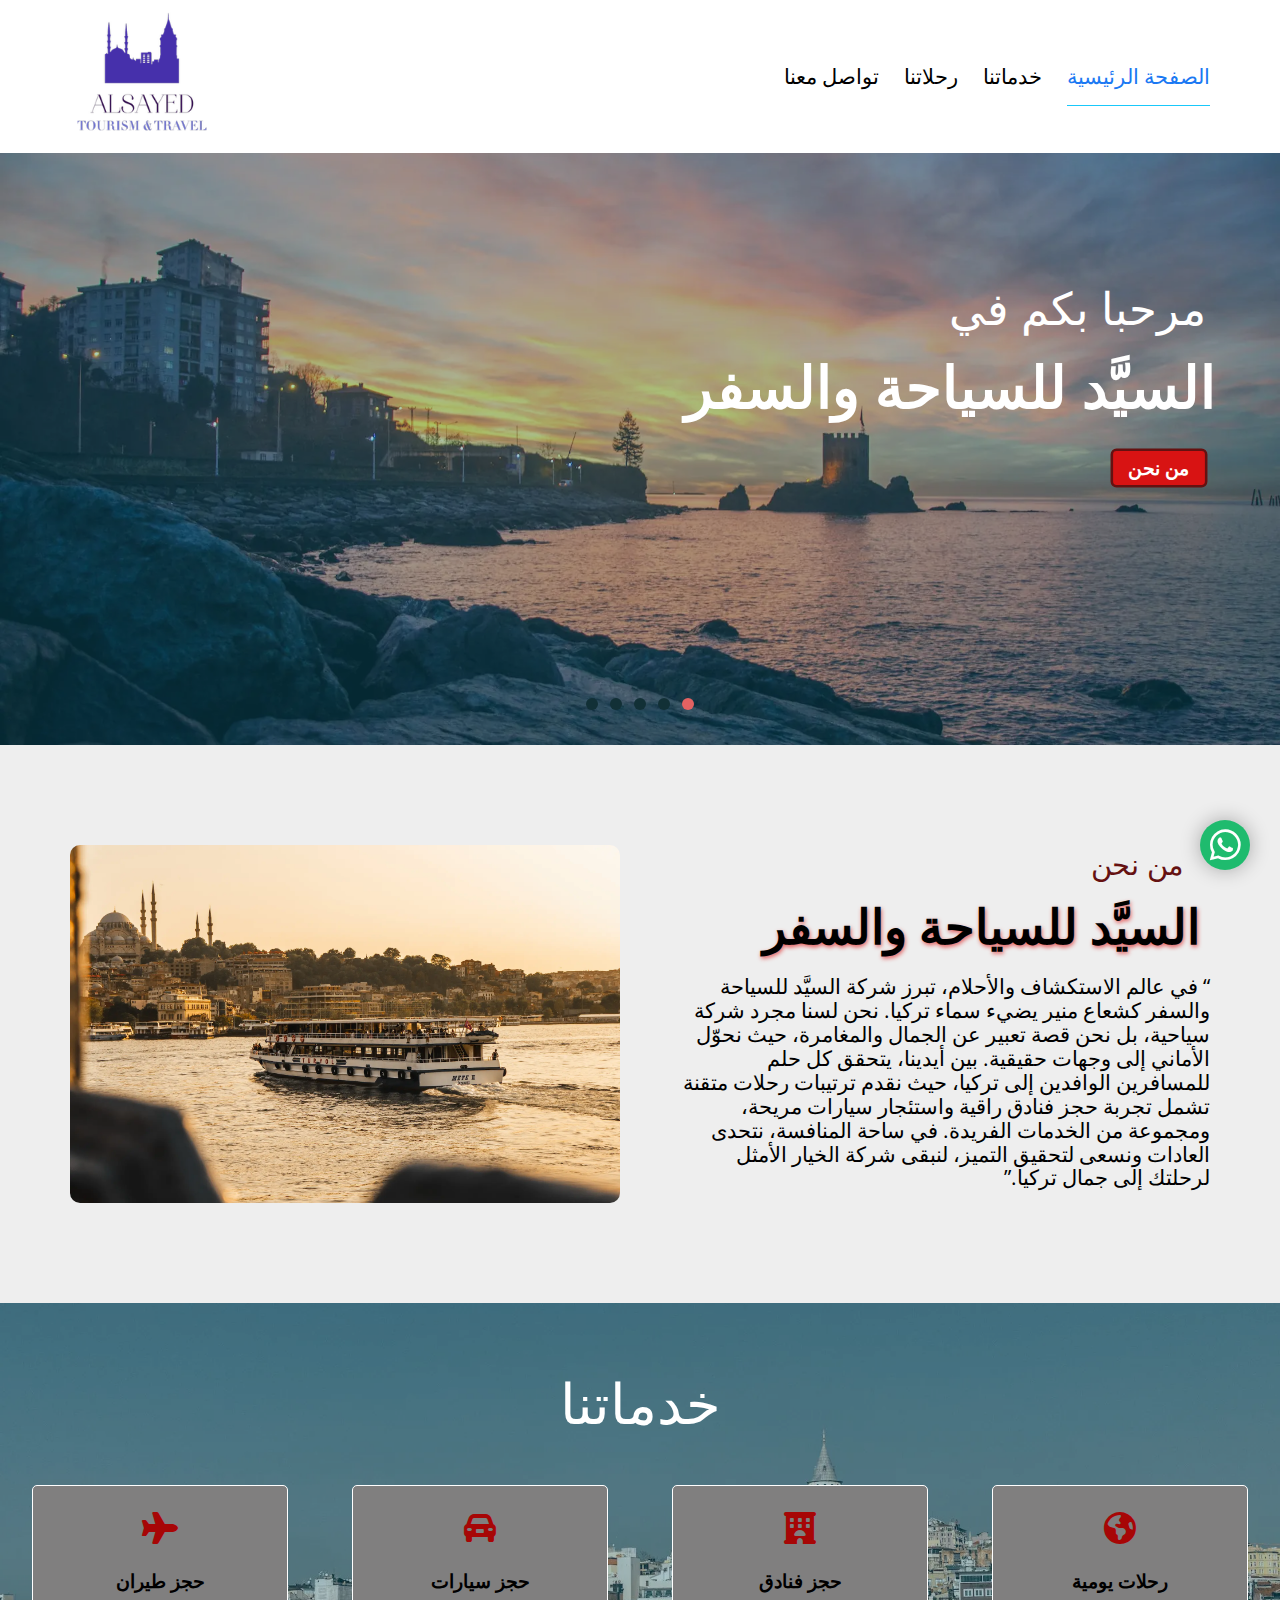
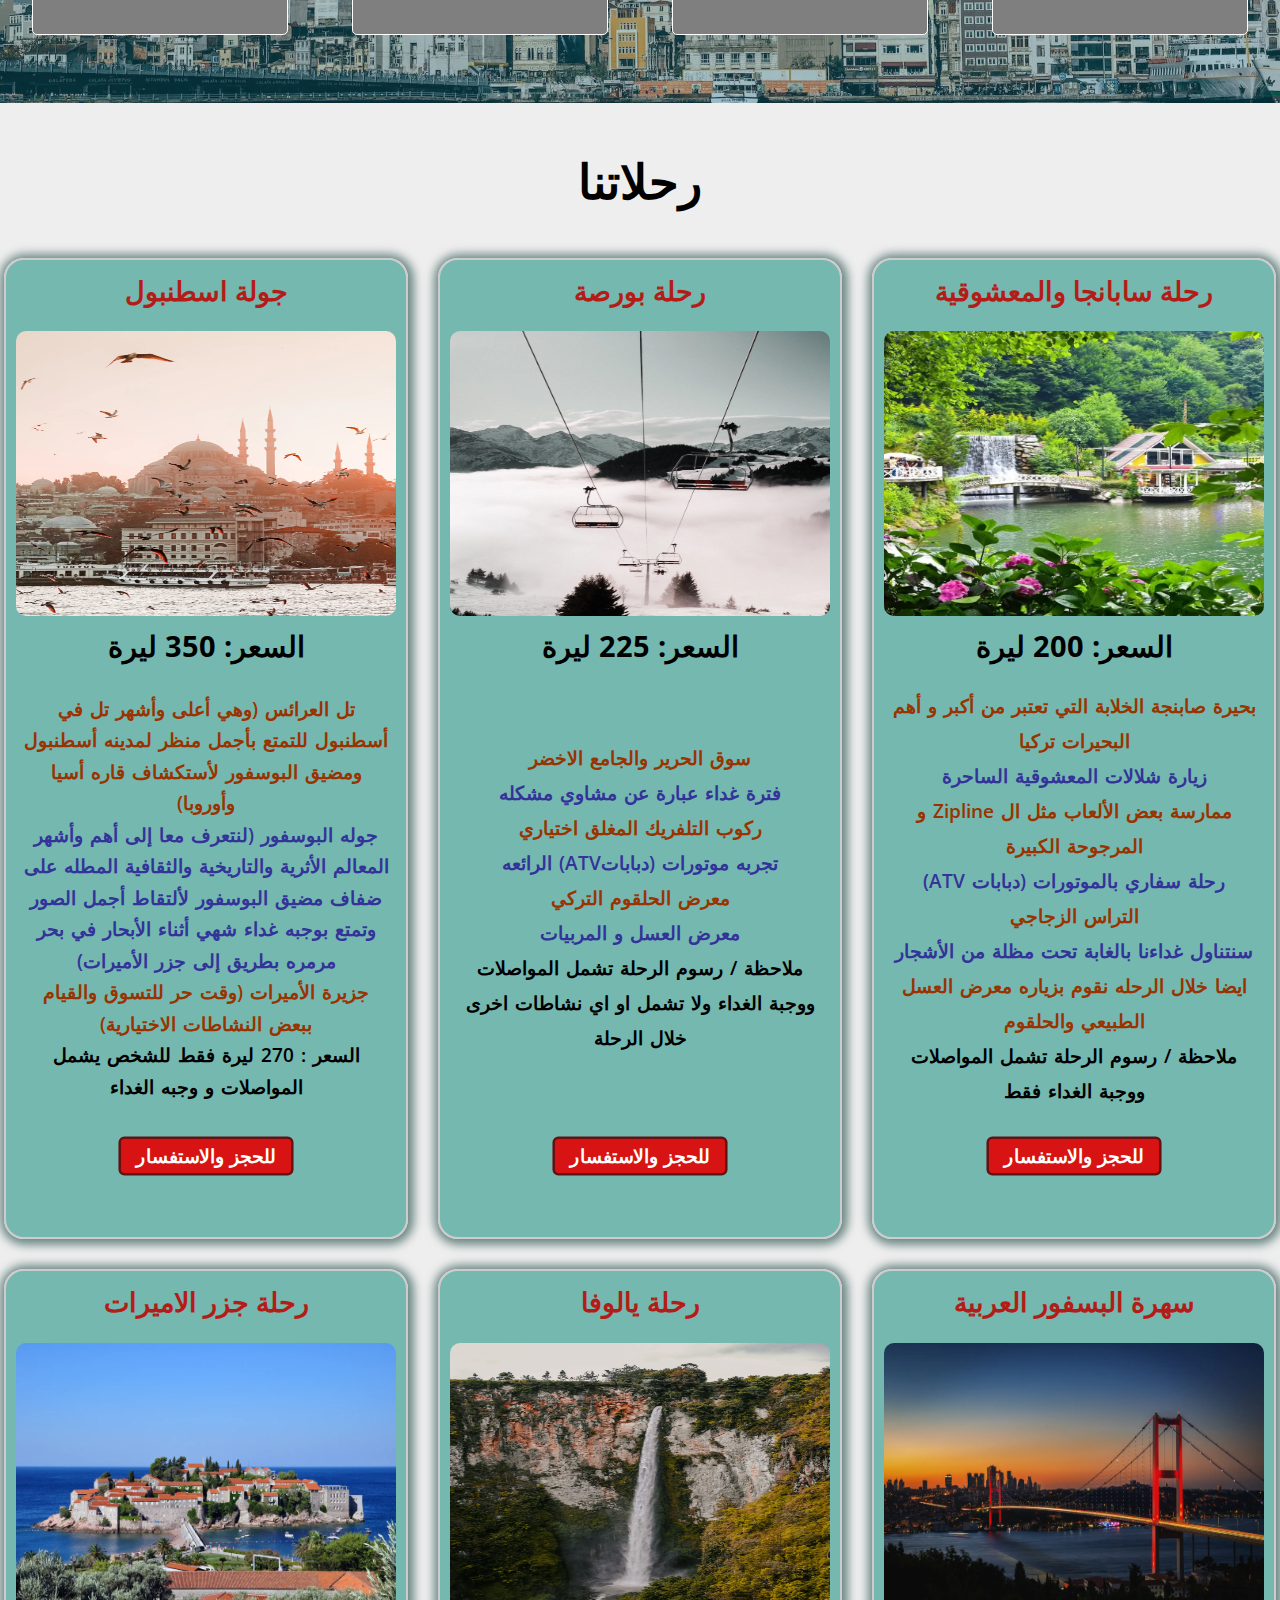
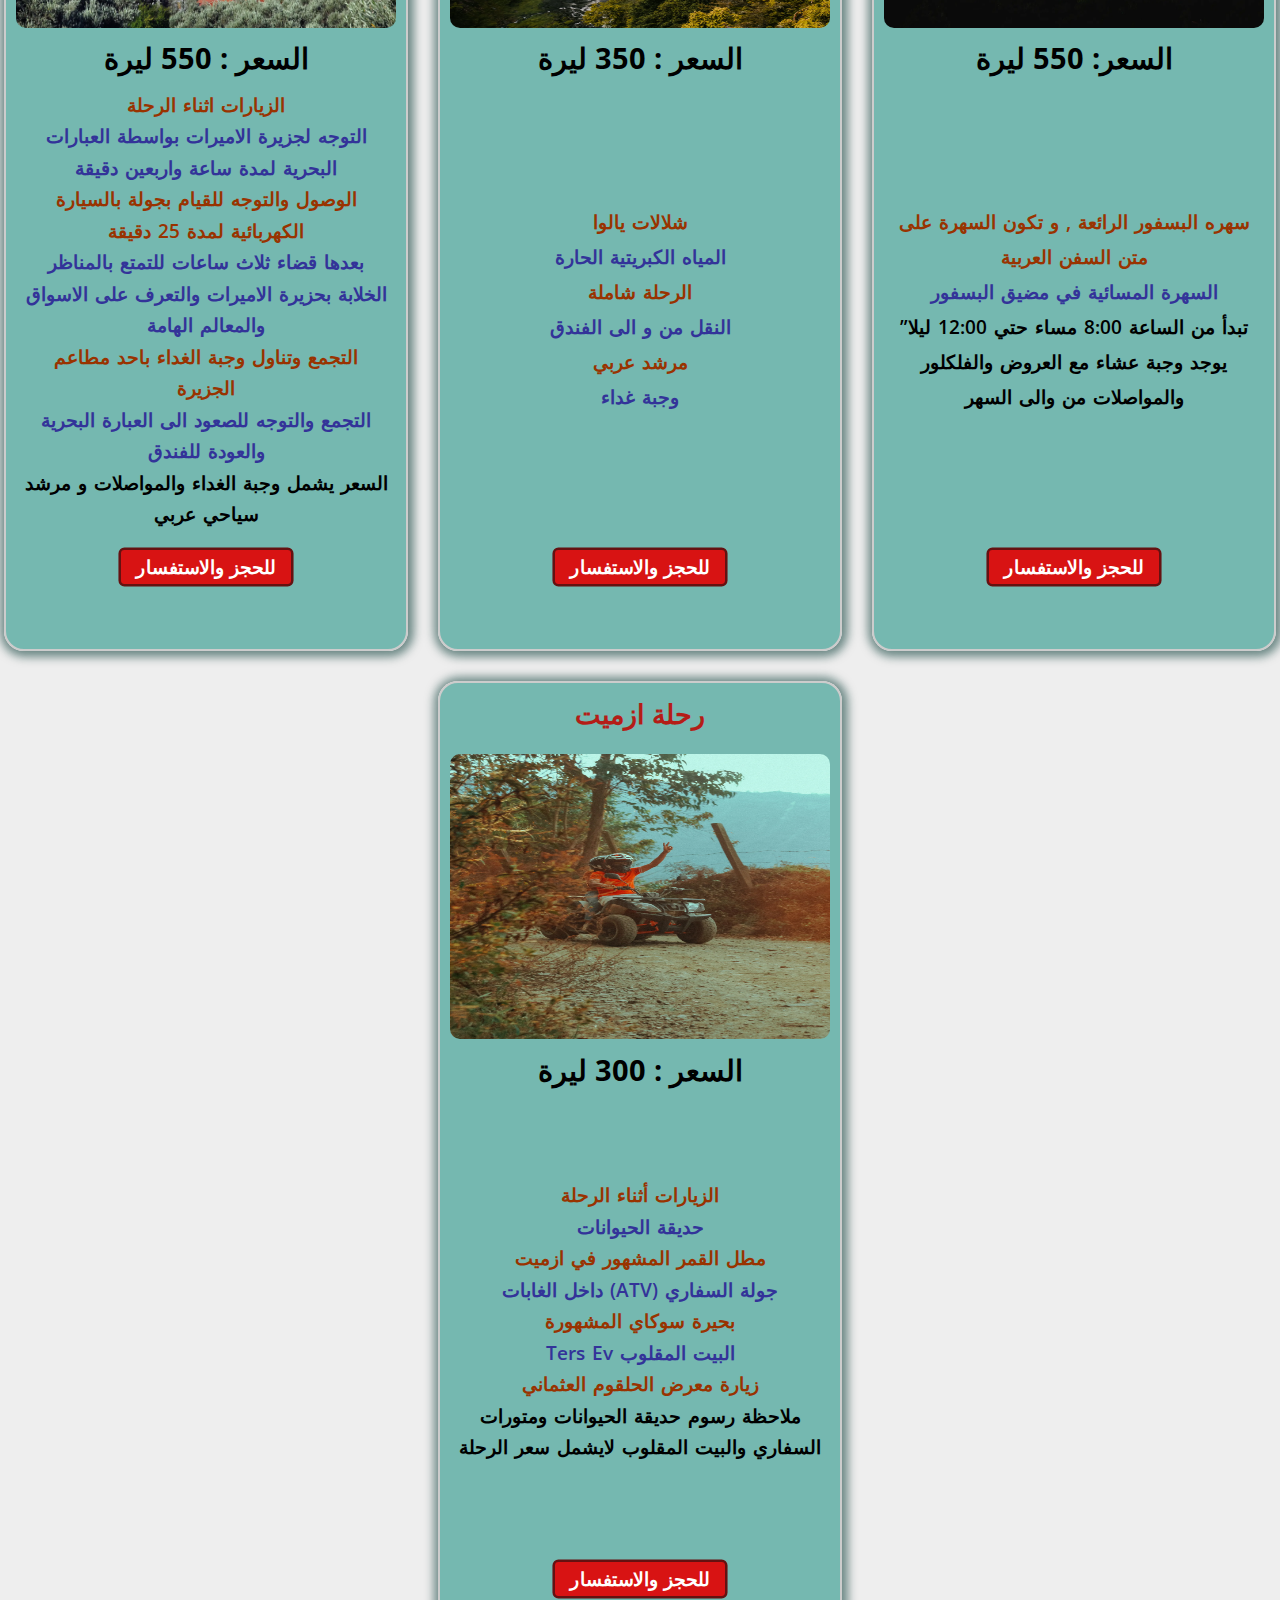
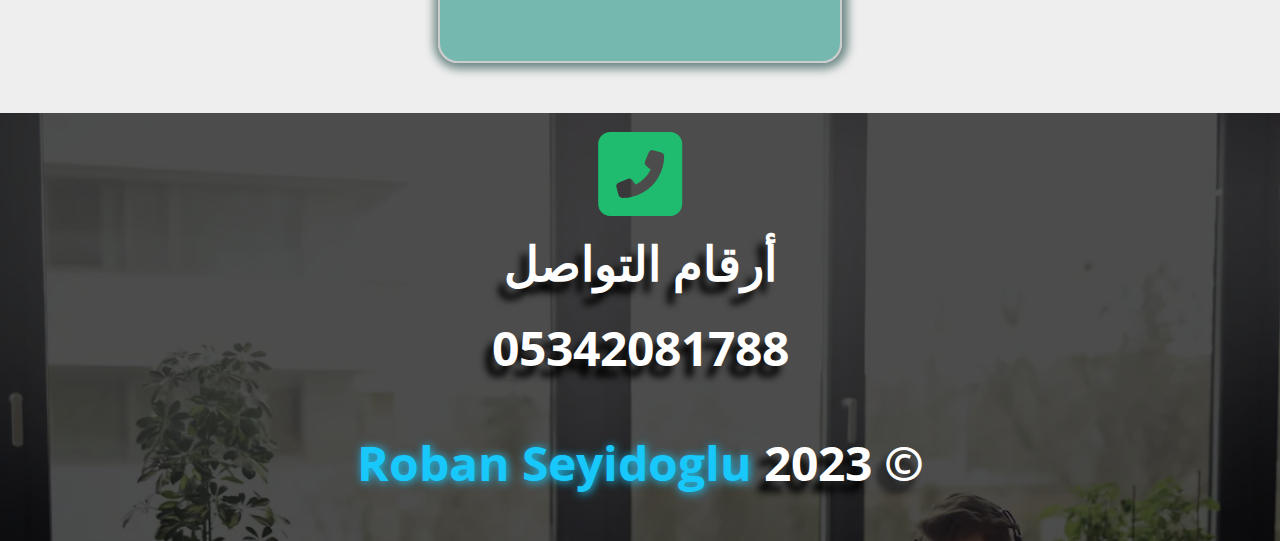
==== commit 79dca809: "finish the project" ====
--- a/tourism.html
+++ b/tourism.html
@@ -310,7 +310,17 @@
     </div>
     <!-- End travels section -->
     <!-- Start footer  -->
-
+    <footer>
+      <div class="container">
+      <div class="icon">  <i class="fa-solid fa-square-phone-flip fa-2xl" style="color: #1fbb6e;"></i></div>
+        <p>أرقام التواصل
+          <p>05342081788</p>
+        </p>
+        <p class="copyright">
+          &copy; 2023 <span>Roban Seyidoglu</span> 
+        </p>
+      </div>
+    </footer>
     <!-- End footer  -->
     <!-- Swiper Library -->
     <script src="https://cdn.jsdelivr.net/npm/swiper@10/swiper-bundle.min.js"></script>
--- a/css/tourism.css
+++ b/css/tourism.css
@@ -389,6 +389,7 @@
   }
   .about .container .text p q {
     font-size: 1.2rem;
+    font-weight: 600;
   }
 }
 /*  End about section */
@@ -592,5 +593,46 @@
 }
 /* End travels section */
 /* Start footer  */
-
+footer {
+  padding-top: calc(var(--section-padding) / 2);
+  padding-bottom: calc(var(--section-padding) / 2);
+  background-image: url("../images/16.webp");
+  position: relative;
+  background-size: cover;
+}
+footer::before {
+  content: "";
+  position: absolute;
+  top: 0;
+  left: 0;
+  width: 100%;
+  height: 100%;
+  background-color: rgb(0 0 0 / 70%);
+}
+footer .container {
+  color: white;
+  position: relative;
+  text-align: center;
+  display: flex;
+  flex-flow: column wrap;
+  gap: 30px;
+}
+footer .container i {
+  font-size: 6rem;
+}
+footer .container .icon {
+  padding: 10px;
+}
+footer .container p {
+  font-size: 3rem;
+  font-weight: 700;
+}
+footer .container p {
+  text-shadow: -8px 11px 7px black;
+}
+footer .container p span {
+  color: var(--main-color);
+  font-weight: 700;
+  text-shadow: 1px 1px 10px;
+}
 /* End footer  */
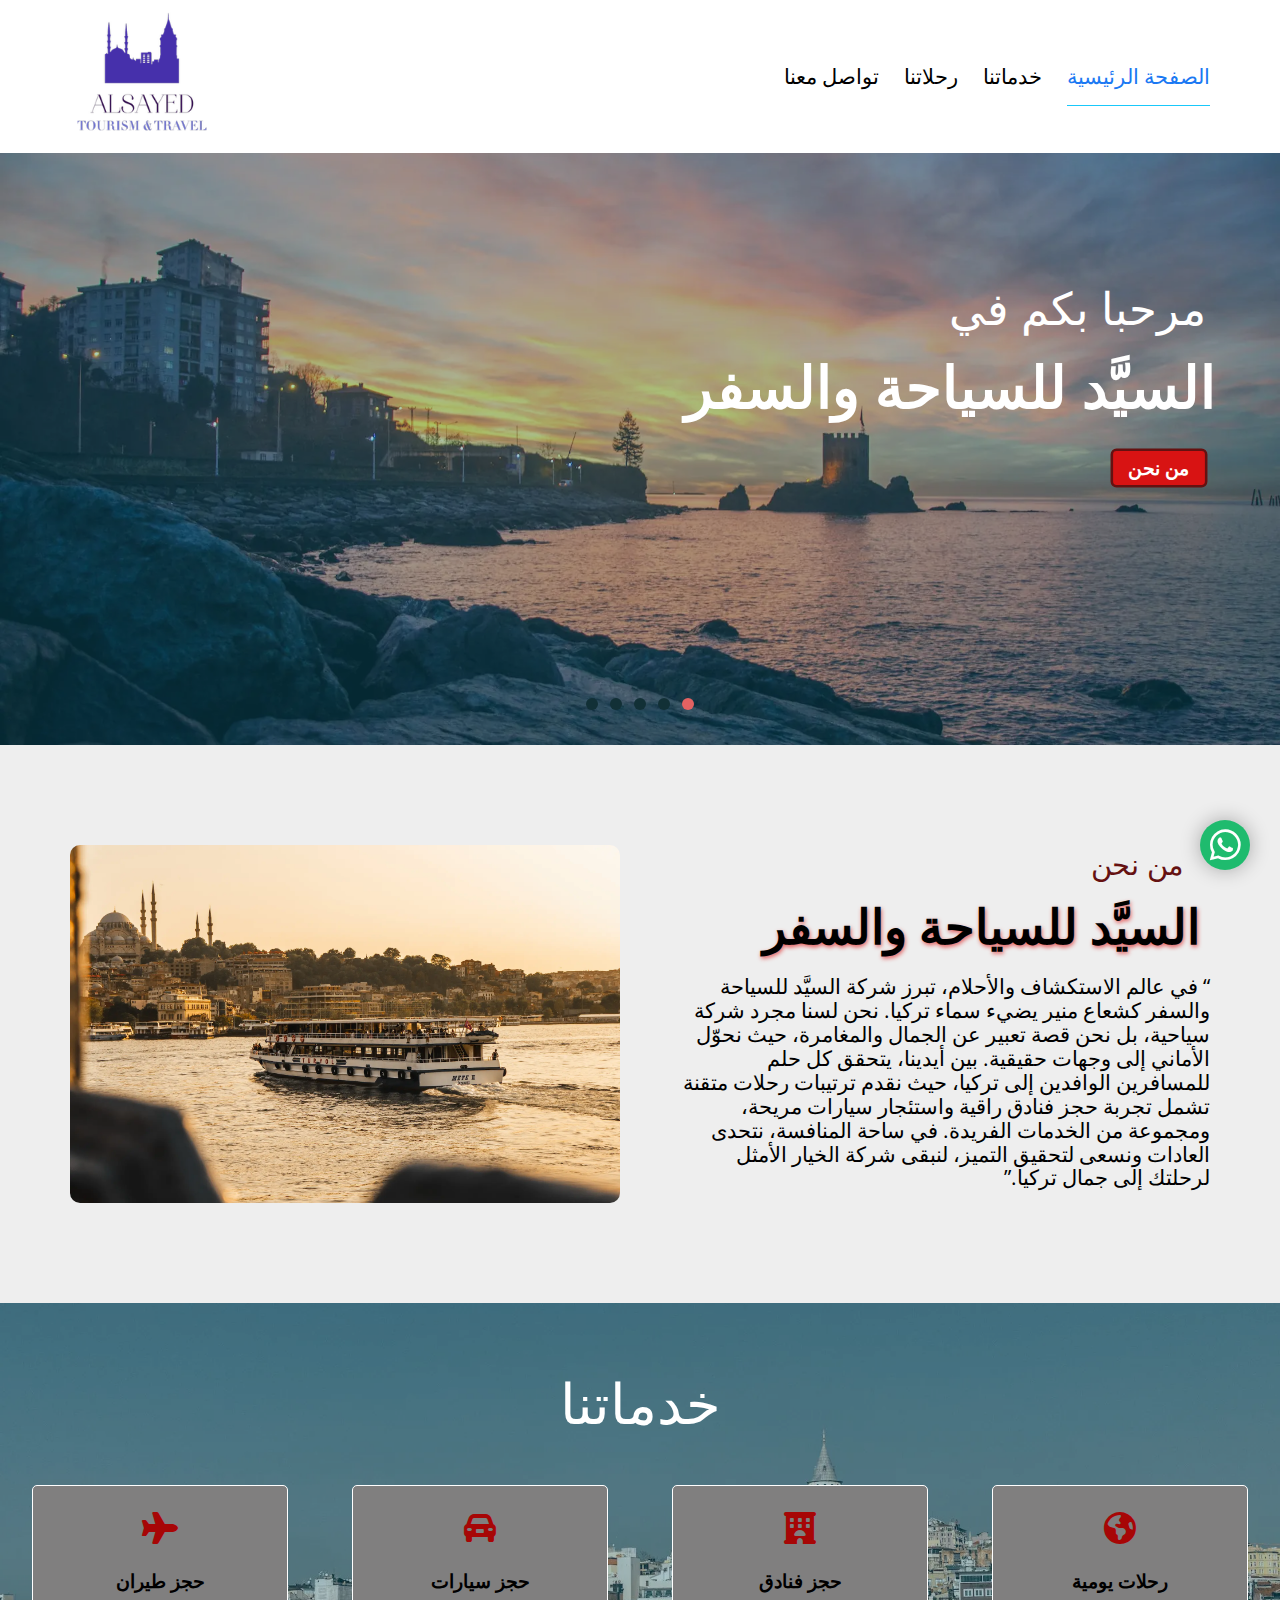
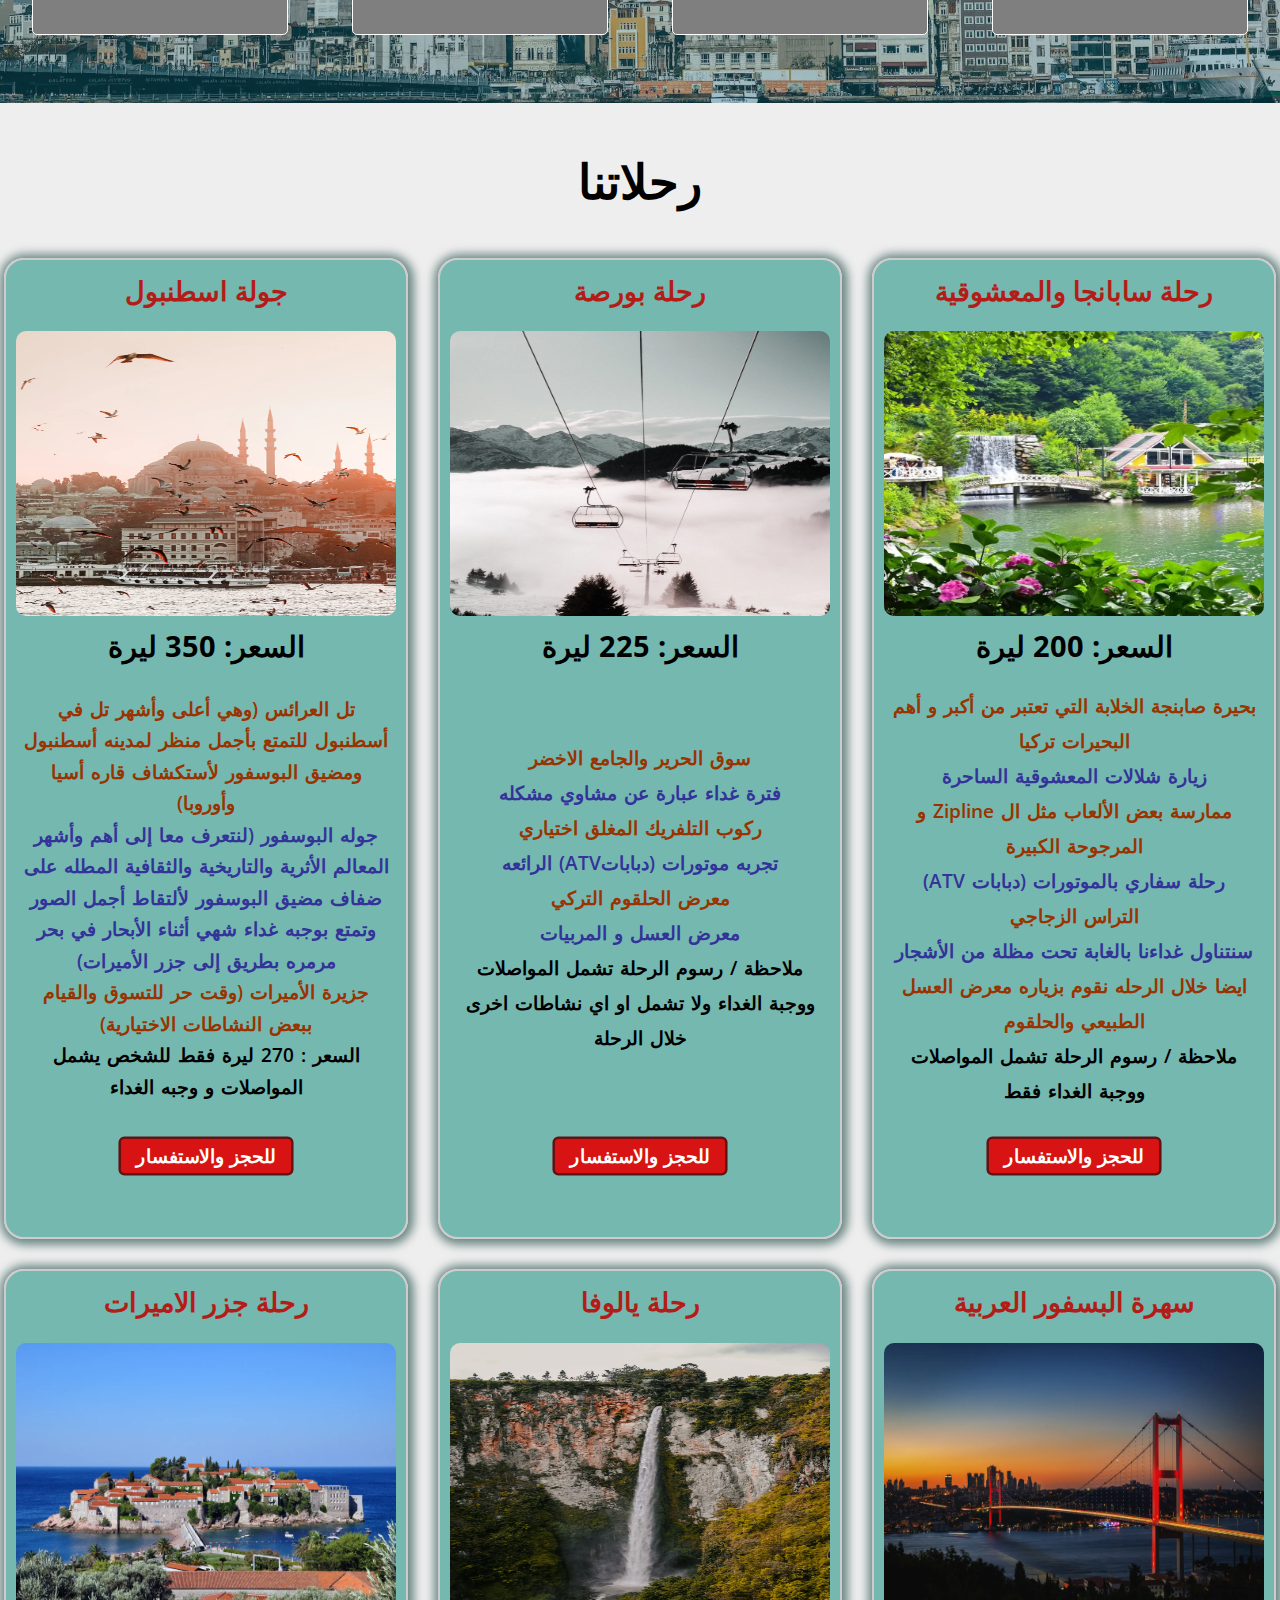
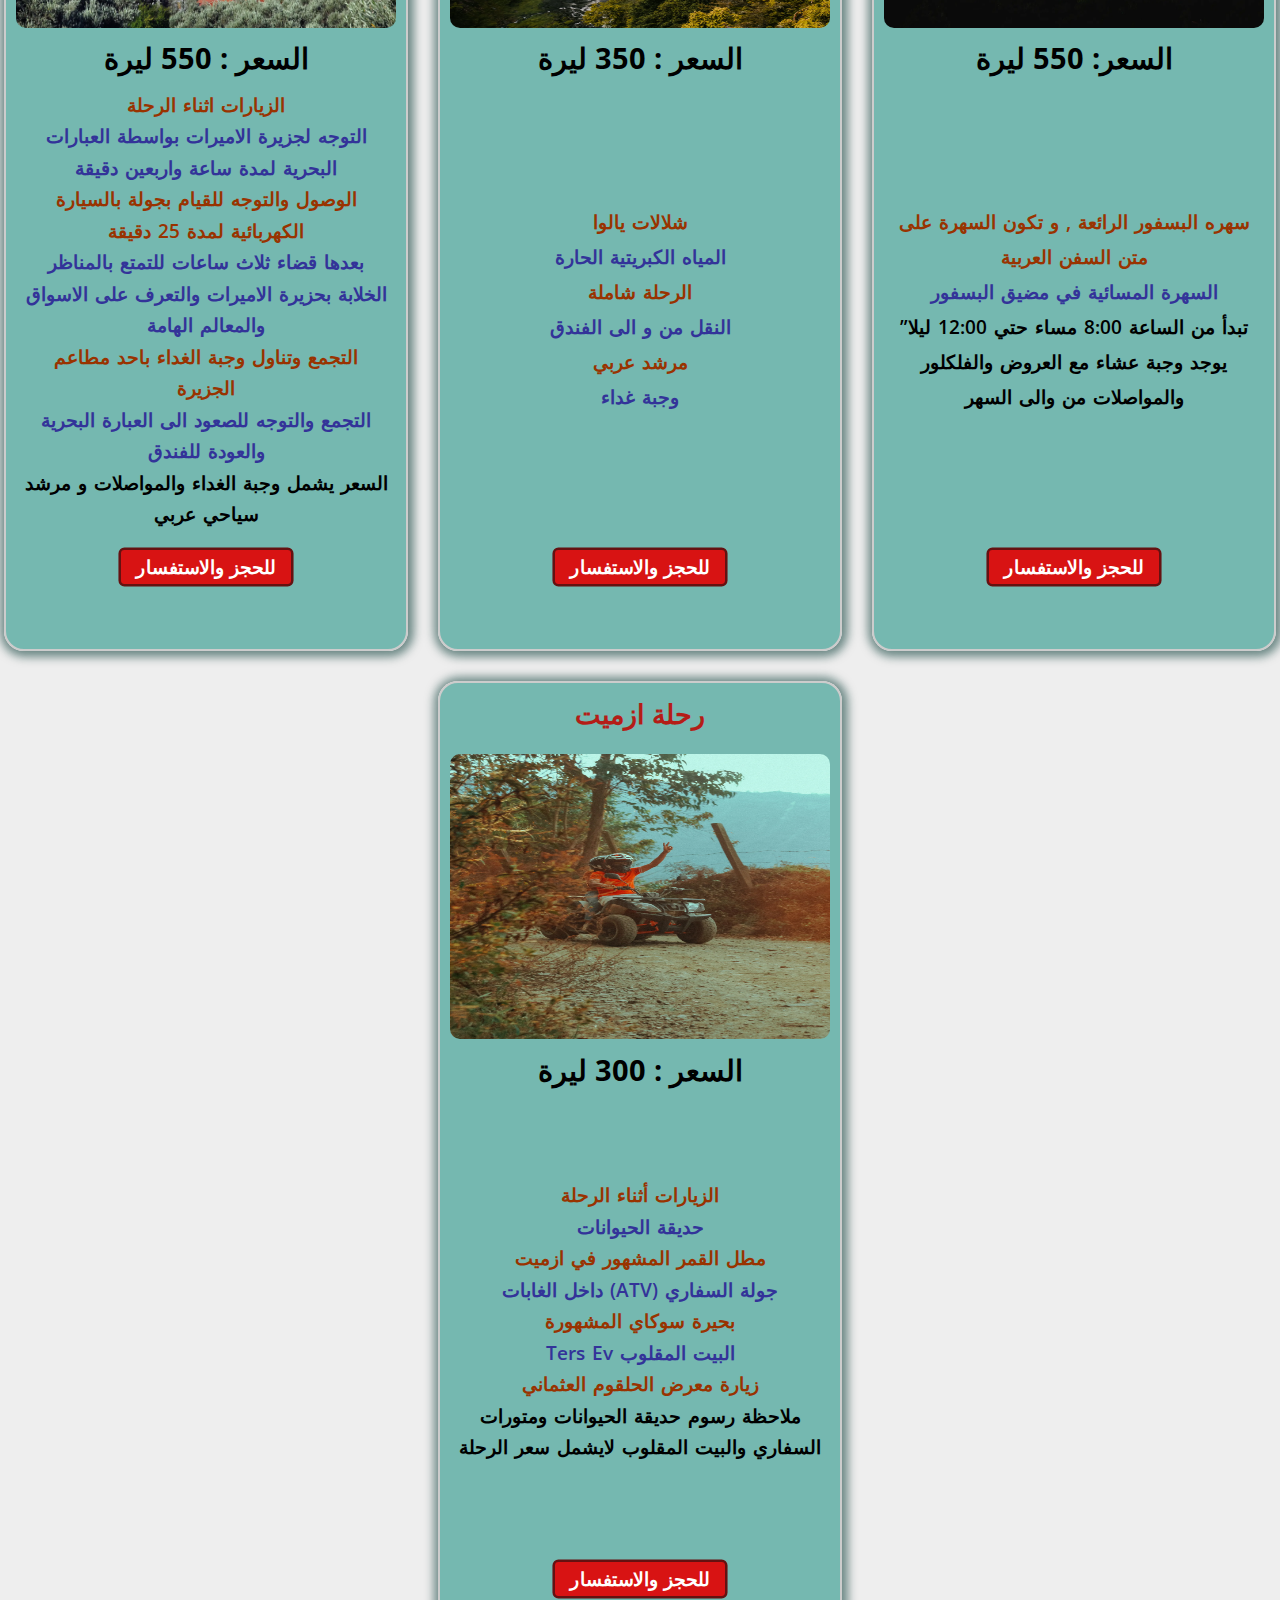
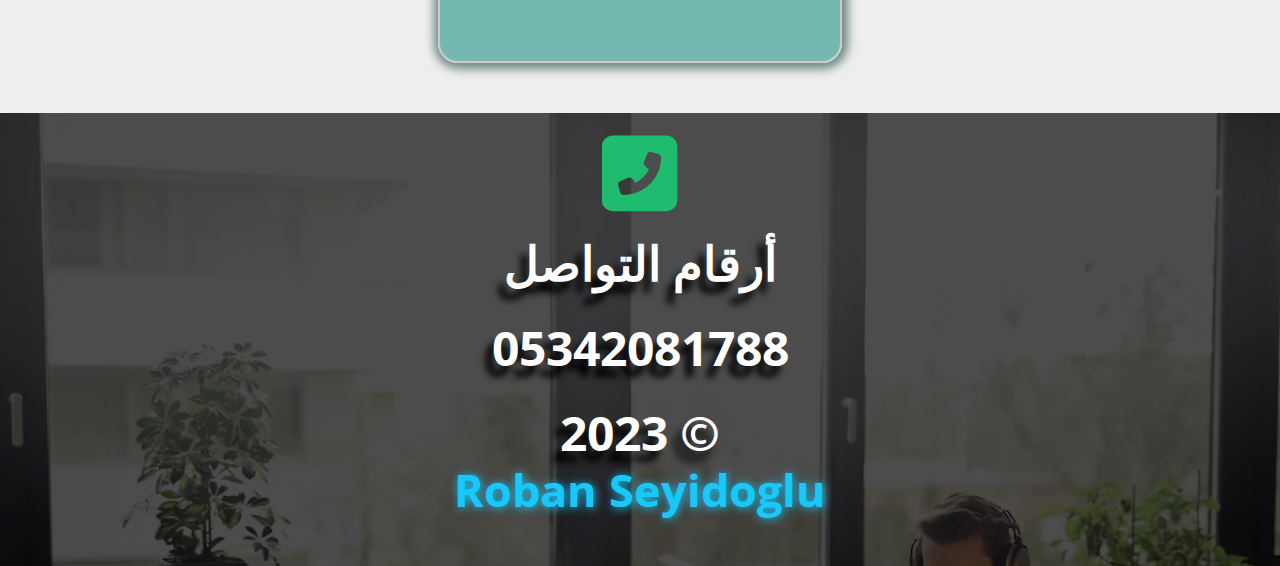
==== commit 44484073: "update a tags and links" ====
--- a/tourism.html
+++ b/tourism.html
@@ -132,7 +132,7 @@
     </div>
     <!-- End about section -->
     <!-- Start services section  -->
-    <div class="service">
+    <div id="services" class="service">
       <p>خدماتنا</p>
       <div class="serv">
         <a href="#home" class="srv">
@@ -159,7 +159,7 @@
     <!-- End services section  -->
 
     <!-- Start travels section -->
-    <div class="travels">
+    <div id="portfolio" class="travels">
       <div class="container"></div>
       <h2>رحلاتنا</h2>
       <div class="boxes">
@@ -181,7 +181,9 @@
             <li>ايضا خلال الرحله نقوم بزياره معرض العسل الطبيعي والحلقوم</li>
             <li>ملاحظة / رسوم الرحلة تشمل المواصلات ووجبة الغداء فقط</li>
           </ul>
-          <a href="">للحجز والاستفسار</a>
+          <a href="https://wa.me/+905342081788" target="_blank"
+            >للحجز والاستفسار</a
+          >
         </div>
         <div class="box">
           <h3>رحلة بورصة</h3>
@@ -201,7 +203,9 @@
               نشاطات اخرى خلال الرحلة
             </li>
           </ul>
-          <a href="">للحجز والاستفسار</a>
+          <a href="https://wa.me/+905342081788" target="_blank"
+            >للحجز والاستفسار</a
+          >
         </div>
         <div class="box">
           <h3>جولة اسطنبول</h3>
@@ -224,7 +228,9 @@
             </li>
             <li>السعر : 270 ليرة فقط للشخص يشمل المواصلات و وجبه الغداء</li>
           </ul>
-          <a href="">للحجز والاستفسار</a>
+          <a href="https://wa.me/+905342081788" target="_blank"
+            >للحجز والاستفسار</a
+          >
         </div>
         <div class="box">
           <h3>سهرة البسفور العربية</h3>
@@ -240,7 +246,9 @@
               والفلكلور والمواصلات من والى السهر
             </li>
           </ul>
-          <a href="">للحجز والاستفسار</a>
+          <a href="https://wa.me/+905342081788" target="_blank"
+            >للحجز والاستفسار</a
+          >
         </div>
         <div class="box">
           <h3>رحلة يالوفا</h3>
@@ -258,7 +266,9 @@
             <li></li>
           </ul>
 
-          <a href="">للحجز والاستفسار</a>
+          <a href="https://wa.me/+905342081788" target="_blank"
+            >للحجز والاستفسار</a
+          >
         </div>
         <div class="box">
           <h3>رحلة جزر الاميرات</h3>
@@ -283,7 +293,9 @@
             <li>التجمع والتوجه للصعود الى العبارة البحرية والعودة للفندق</li>
             <li>السعر يشمل وجبة الغداء والمواصلات و مرشد سياحي عربي</li>
           </ul>
-          <a href="">للحجز والاستفسار</a>
+          <a href="https://wa.me/+905342081788" target="_blank"
+            >للحجز والاستفسار</a
+          >
         </div>
         <div class="box">
           <h3>رحلة ازميت</h3>
@@ -304,20 +316,30 @@
               سعر الرحلة
             </li>
           </ul>
-          <a href="">للحجز والاستفسار</a>
+          <a href="https://wa.me/+905342081788" target="_blank"
+            >للحجز والاستفسار</a
+          >
         </div>
       </div>
     </div>
     <!-- End travels section -->
     <!-- Start footer  -->
-    <footer>
+    <footer id="contact">
       <div class="container">
-      <div class="icon">  <i class="fa-solid fa-square-phone-flip fa-2xl" style="color: #1fbb6e;"></i></div>
-        <p>أرقام التواصل
-          <p>05342081788</p>
-        </p>
+        <div class="icon">
+          <a href="https://wa.me/+905342081788" target="_blank"
+            ><i
+              class="fa-solid fa-square-phone-flip fa-2xl"
+              style="color: #1fbb6e"
+            ></i
+          ></a>
+        </div>
+        <p>أرقام التواصل</p>
+        <p>05342081788</p>
+
         <p class="copyright">
-          &copy; 2023 <span>Roban Seyidoglu</span> 
+          &copy; 2023 <br />
+          <span>Roban Seyidoglu</span>
         </p>
       </div>
     </footer>
--- a/css/tourism.css
+++ b/css/tourism.css
@@ -619,6 +619,23 @@
 }
 footer .container i {
   font-size: 6rem;
+  transform: scale(0.9);
+  -webkit-transform: scale(0.9);
+  -moz-transform: scale(0.9);
+  -ms-transform: scale(0.9);
+  -o-transform: scale(0.9);
+  transition: all 0.3s;
+  -webkit-transition: all 0.3s;
+  -moz-transition: all 0.3s;
+  -ms-transition: all 0.3s;
+  -o-transition: all 0.3s;
+}
+footer .container a:hover i {
+  transform: scale(1.05);
+  -webkit-transform: scale(1.05);
+  -moz-transform: scale(1.05);
+  -ms-transform: scale(1.05);
+  -o-transform: scale(1.05);
 }
 footer .container .icon {
   padding: 10px;
@@ -634,5 +651,6 @@
   color: var(--main-color);
   font-weight: 700;
   text-shadow: 1px 1px 10px;
+  font-size: 2.8rem;
 }
 /* End footer  */
